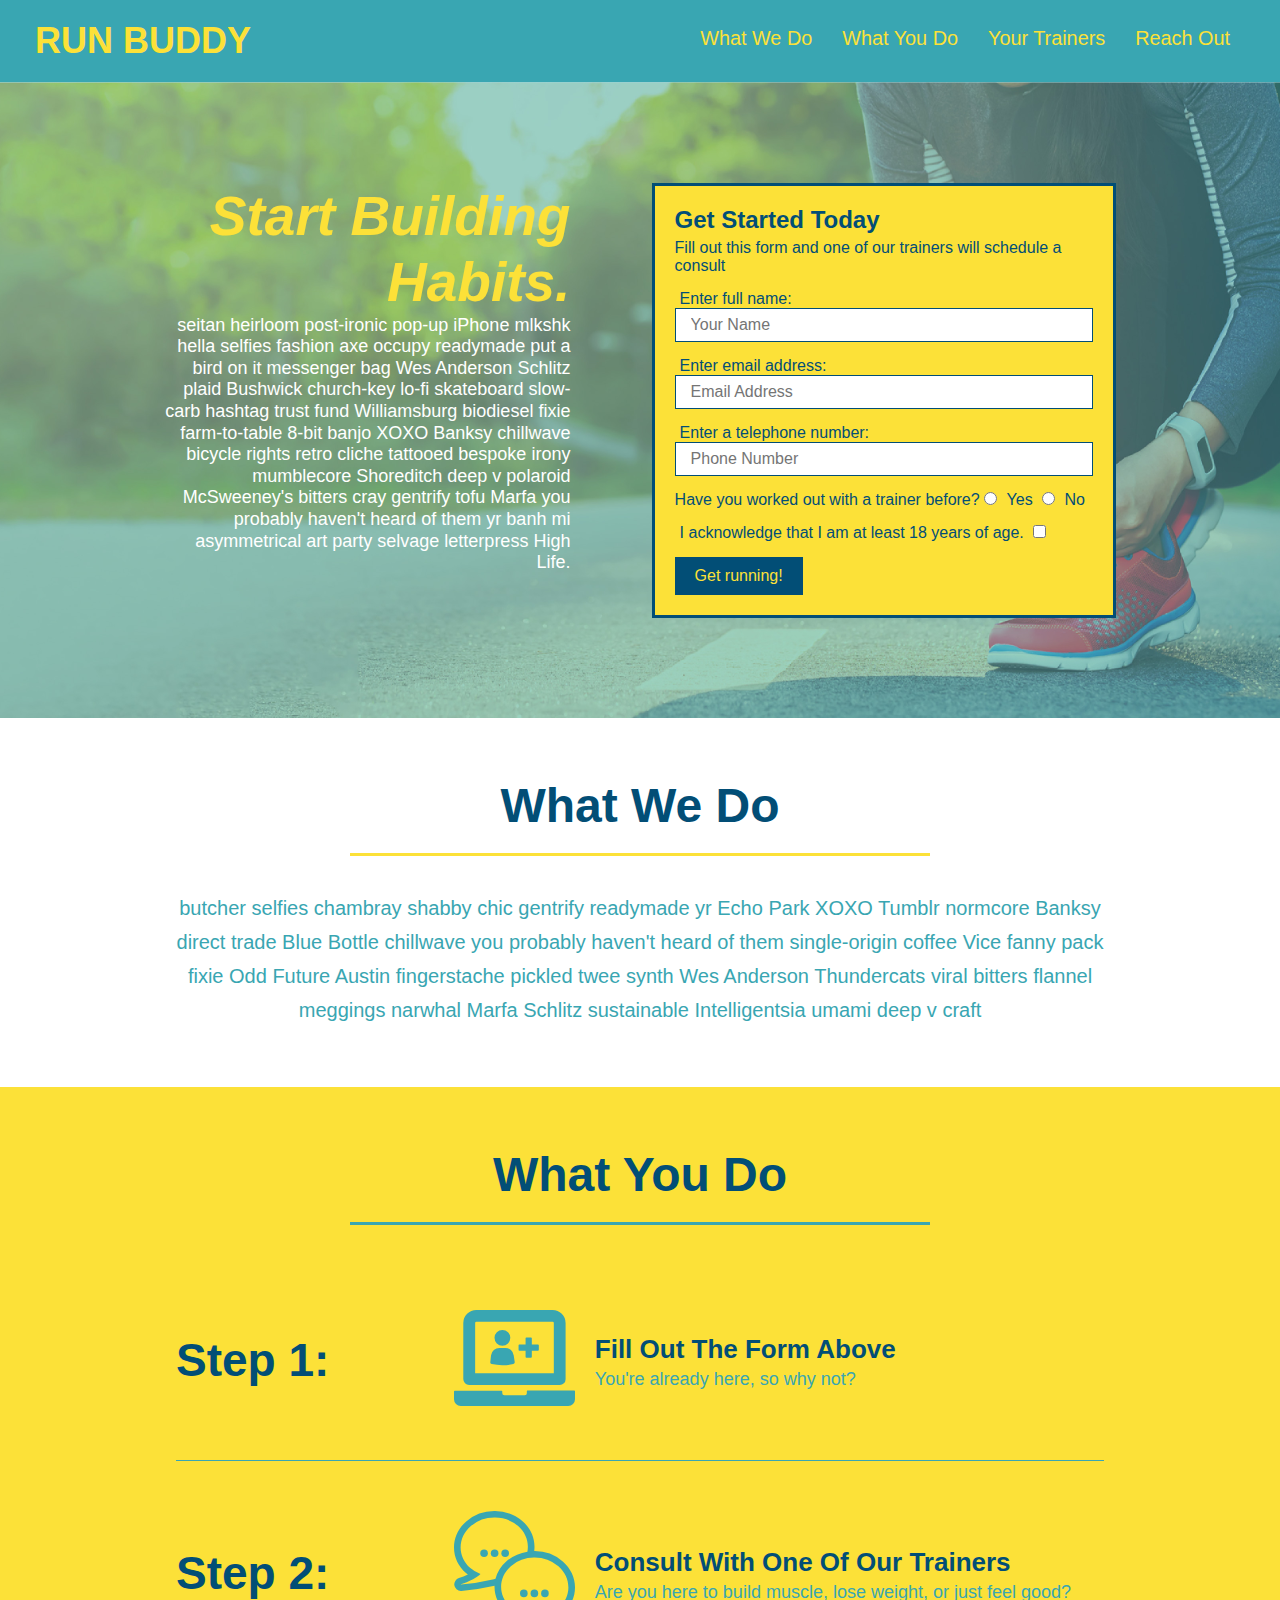
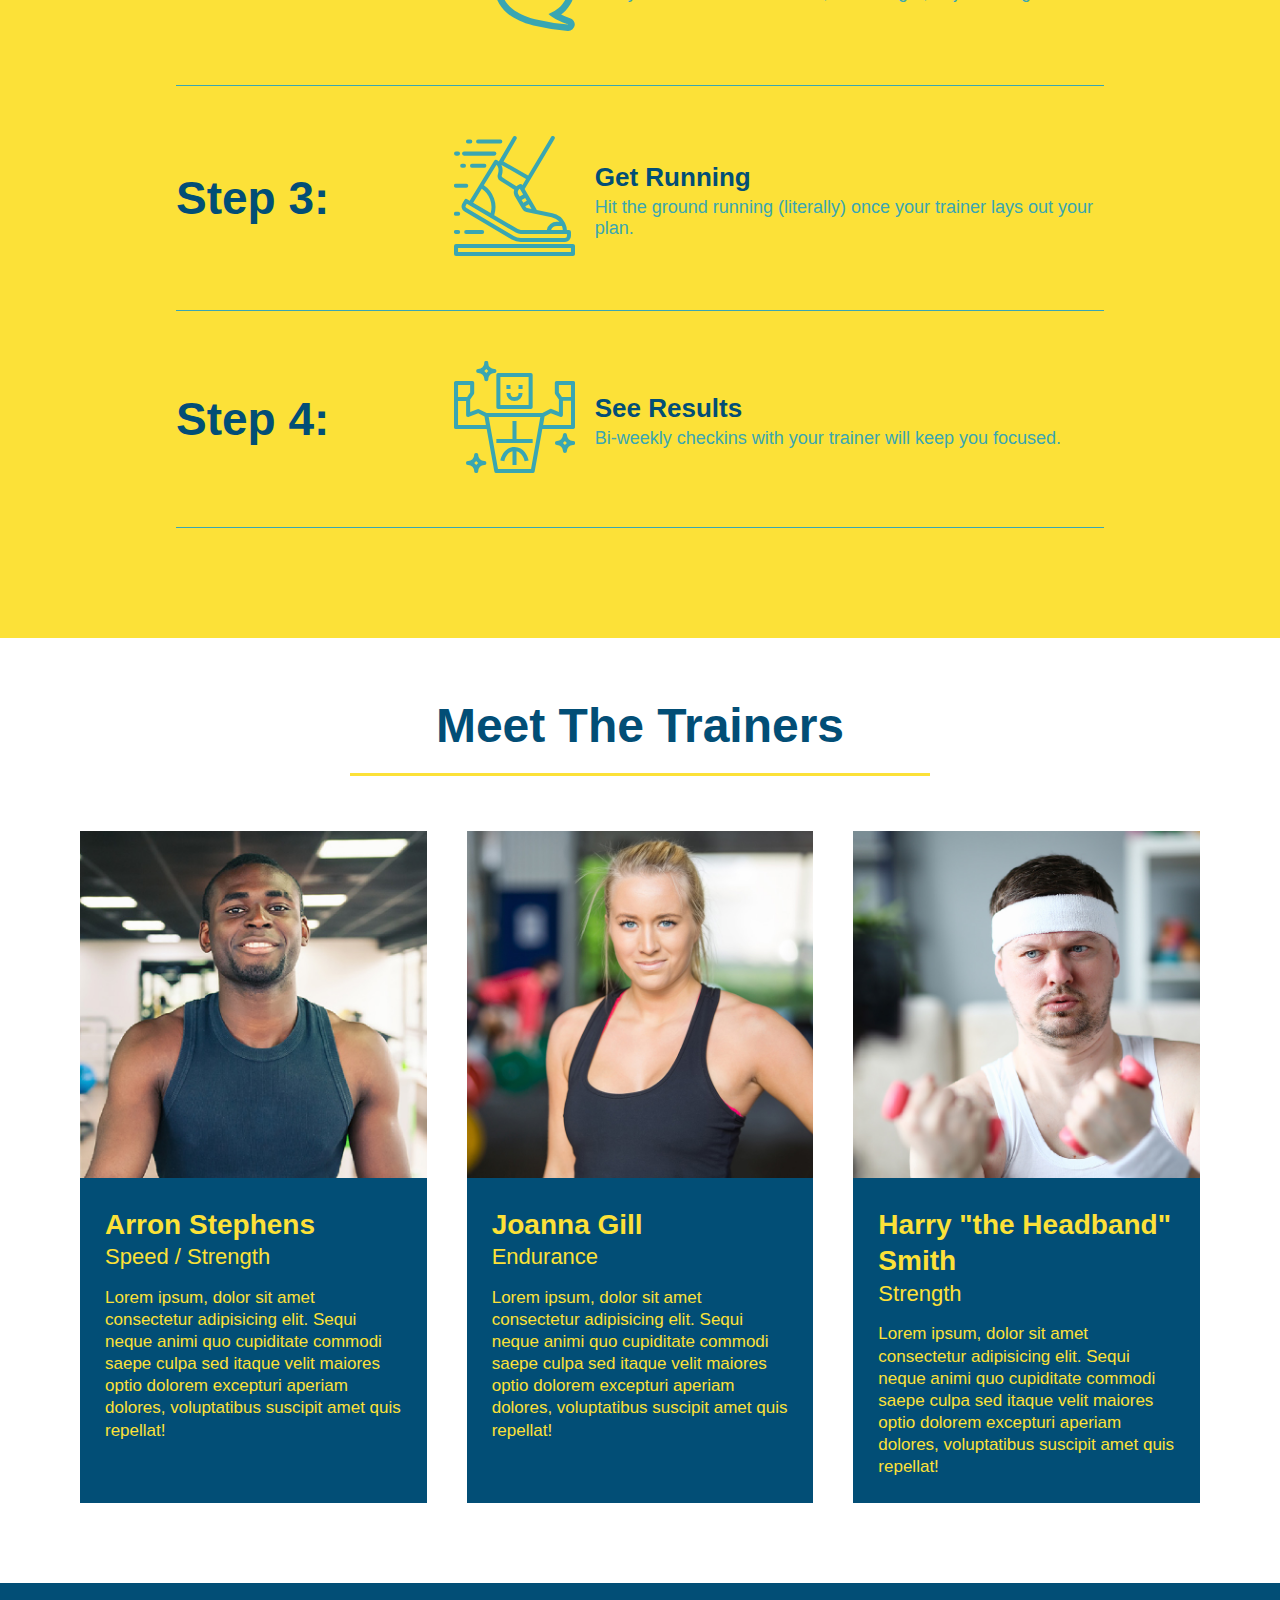
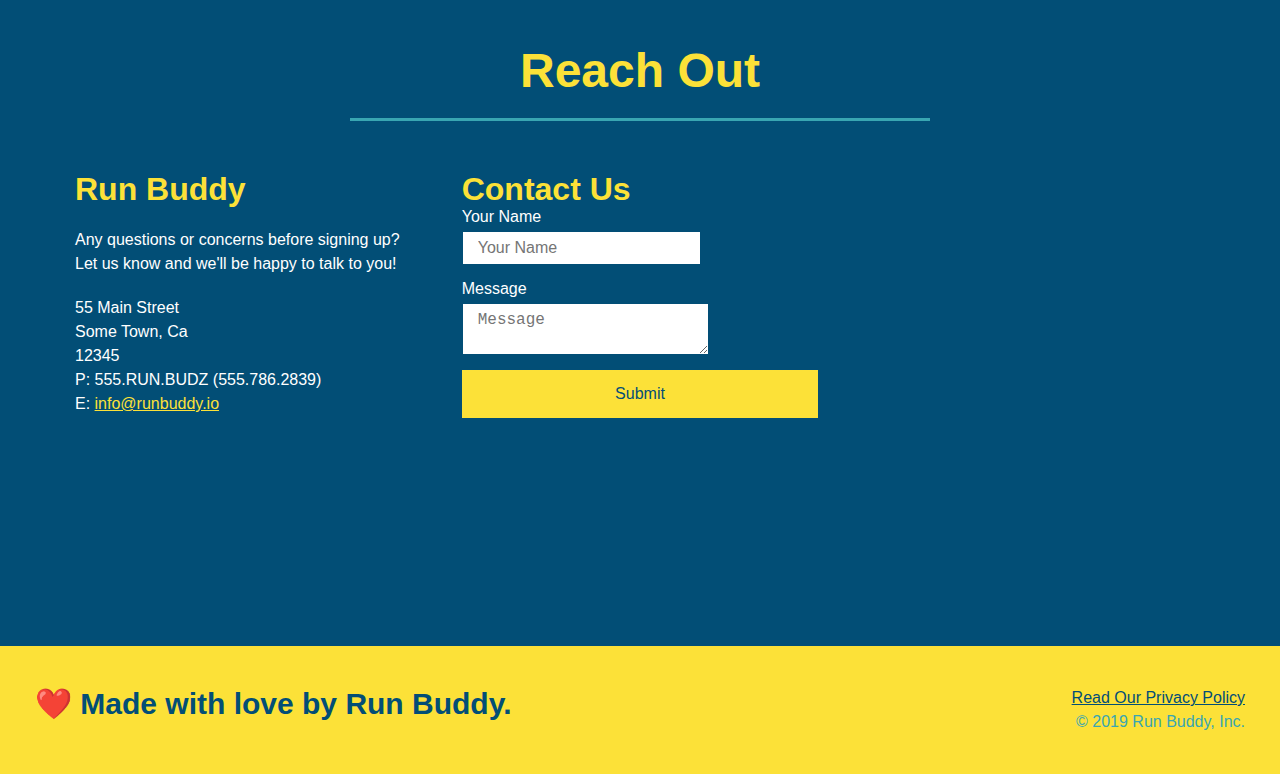
==== index.html @ 2ea4a647 "add media queries" ====
<!DOCTYPE html>
<html lang="en">
    <head>
        <link rel="stylesheet" href="./assets/css/style.css"/>
        <meta charset="UTF-8"/>
        <meta name="viewport" content="width=device-width, initial-scale=1.0"/>
        <title>Run Buddy</title>
    </head>
    <body>
        <!-- navigation -->
        <header>
            <h1>
                <a href="/">RUN BUDDY</a>
            </h1>
            <nav>
                <!-- Unordered list element -->
                <ul>
                    <!-- List item element -->
                    <li>
                        <!-- Anchor element -->
                        <a href="#what-we-do">What We Do</a>
                    </li>
                    <li>
                        <a href="#what-you-do">What You Do</a>
                    </li>
                    <li>
                        <a href="#your-trainers">Your Trainers</a>
                    </li>
                    <li>
                        <a href="#reach-out">Reach Out</a>
                    </li>
                </ul>
            </nav>
        </header>

        <!-- hero/jumbotron -->
        <section class="hero">
            <div class="hero-cta">
                <h2>Start Building Habits.</h2>
                <p>
                  seitan heirloom post-ironic pop-up iPhone mlkshk hella selfies fashion axe occupy readymade put a bird on it
                  messenger bag Wes Anderson Schlitz plaid Bushwick church-key lo-fi skateboard slow-carb hashtag trust fund
                  Williamsburg biodiesel fixie farm-to-table 8-bit banjo XOXO Banksy chillwave bicycle rights retro cliche
                  tattooed bespoke irony mumblecore Shoreditch deep v polaroid McSweeney's bitters cray gentrify tofu Marfa you
                  probably haven't heard of them yr banh mi asymmetrical art party selvage letterpress High Life.
                </p>
            </div>
            
            <div class="hero-form">  
                <h3>Get Started Today</h3>
                <p>Fill out this form and one of our trainers will schedule a consult</p>
            <!-- Add form element -->
                <form>
                    <label for="name">Enter full name:</label>
                    <input type="text" placeholder="Your Name" name="name" id="name" class="form-input"/>
                    <label for="email">Enter email address:</label>
                    <input type="email" placeholder="Email Address" name="email" id="email" class="form-input"/>
                    <label for="phone">Enter a telephone number:</label>
                    <input type="tel" placeholder="Phone Number" name="phone" id="phone" class="form-input"/>
                    <p>
                        Have you worked out with a trainer before?
                        <input type="radio" name="trainer-confirm" id="trainer-yes"/>
                        <label for="trainer-yes">Yes</label>
                        <input type="radio" name="trainer-confirm" id="trainer-no"/>
                        <label for="trainer-no">No</label>
                    </p>
                    <p>
                        <label for="checkbox">
                        I acknowledge that I am at least 18 years of age.
                        </label>
                        <input type="checkbox" name="age-confirm" id="checkbox"/>
                    </p>
                    <button type="submit">
                        Get running!
                    </button>
                </form>
            </div>
        </section>
        <!-- end hero -->

        <!-- "what we do" section -->
        <section id="what-we-do" class="intro">
            <div class="flex-row">
                <h2 class="section-title primary-border">
                    What We Do
                </h2>
            </div>
            <div class="flex-row">
                <p>
                    butcher selfies chambray shabby chic gentrify readymade yr Echo Park XOXO Tumblr normcore Banksy direct trade Blue Bottle chillwave you probably haven't heard of them single-origin coffee Vice fanny pack fixie Odd Future Austin fingerstache pickled twee synth Wes Anderson Thundercats viral bitters flannel meggings narwhal Marfa Schlitz sustainable Intelligentsia umami deep v craft
                </p>
            </div>
        </section>

        <!-- "what you do" section -->
        <section id="what-you-do" class="steps">
            <div class="flex-row">
                <h2 class="section-title secondary-border">
                    What You Do
                </h2>
            </div>

            <div class="step">
                <h3>Step 1:</h3>
                <div class="step-info">
                    <div class="step-img">
                        <img src="./assets/images/step-1.svg" alt=""/>
                    </div>
                    <div class="step-text">
                        <h4>Fill Out The Form Above</h4>
                        <p>You're already here, so why not?</p>
                    </div>
                </div>
            </div>

            <div class="step">
                <h3>Step 2:</h3>
                <div class="step-info">
                    <div class="step-img">
                        <img src="./assets/images/step-2.svg" alt=""/>
                    </div>
                    <div class="step-text">
                        <h4>Consult With One Of Our Trainers</h4>
                        <p>Are you here to build muscle, lose weight, or just feel good?</p>
                    </div>
                </div>
            </div>

            <div class="step">
                <h3>Step 3:</h3>
                <div class="step-info">
                    <div class="step-img">
                        <img src="./assets/images/step-3.svg" alt=""/>
                    </div>
                    <div class="step-text">
                        <h4>Get Running</h4>
                        <p>Hit the ground running (literally) once your trainer lays out your plan.</p>
                    </div>
                </div>
            </div>
        
            <div class="step">
                <h3>Step 4:</h3>
                <div class="step-info">
                    <div class="step-img">
                        <img src="./assets/images/step-4.svg" alt=""/>
                    </div>
                    <div class="step-text">
                        <h4>See Results</h4>                
                        <p>Bi-weekly checkins with your trainer will keep you focused.</p>
                    </div>
                </div>
            </div>
        </section>

        <!-- "meet the trainers" section -->
        <section id="your-trainers">
            <div class="flex-row">
                <h2 class="section-title primary-border">
                    Meet The Trainers
                </h2>
            </div>

            <!-- first trainer bio -->
            <div class="trainers">
                <article class="trainer">
                    <img src="./assets/images/trainer-1.jpg" alt="Arron Stephens in his workout clothes, ready to pump iron"/>
                    <div class="trainer-bio">
                        <h3 class="trainer-name">Arron Stephens</h3>
                        <h4 class="trainer-role">Speed / Strength</h4>
                        <p>
                            Lorem ipsum, dolor sit amet consectetur adipisicing elit. Sequi neque animi quo cupiditate commodi saepe culpa sed
                            itaque velit maiores optio dolorem excepturi aperiam dolores, voluptatibus suscipit amet quis repellat!
                        </p>
                    </div>
                </article>

            <!-- second trainer bio -->
                <article class="trainer">
                    <img src="./assets/images/trainer-2.jpg" alt="Joanna Gill cooling off after a workout"/>
                    <div class="trainer-bio">
                        <h3 class="trainer-name">Joanna Gill</h3>
                        <h4 class="trainer-role">Endurance</h4>
                        <p>
                            Lorem ipsum, dolor sit amet consectetur adipisicing elit. Sequi neque animi quo cupiditate commodi saepe culpa sed
                            itaque velit maiores optio dolorem excepturi aperiam dolores, voluptatibus suscipit amet quis repellat!
                        </p>
                    </div>
                </article>
            
            <!-- third trainer bio -->
                <article class="trainer">
                    <img src="./assets/images/trainer-3.jpg" alt="Harry Smith wearing a headband and lifting comically small pink weights"/>
                    <div class="trainer-bio">
                        <h3 class="trainer-name">Harry "the Headband" Smith</h3>
                        <h4 class="trainer-role">Strength</h4>
                        <p>
                            Lorem ipsum, dolor sit amet consectetur adipisicing elit. Sequi neque animi quo cupiditate commodi saepe culpa sed
                            itaque velit maiores optio dolorem excepturi aperiam dolores, voluptatibus suscipit amet quis repellat!
                        </p>
                    </div>
                </article>
            </div>
        </section>

        <!-- "reach out" section -->
        <section id="reach-out" class="contact">
            <div class="flex-row">
                <h2 class="section-title secondary-border">
                    Reach Out
                </h2>
            </div>
            <div class="contact-info">
                <div>
                    <h3>Run Buddy</h3>
                    <p>
                        Any questions or concerns before signing up? <br/>
                        Let us know and we'll be happy to talk to you!
                    </p>
                    <address>
                        55 Main Street <br/>
                        Some Town, Ca <br/>
                        12345<br/>
                        P: 555.RUN.BUDZ (555.786.2839)<br/>
                        E: <a href="mailto:info@runbuddy.io">info@runbuddy.io</a>
                    </address>
                </div>

                <div class="contact-form">
                    <h3>Contact Us</h3>
                    <form>
                        <label for="contact-name">Your Name</label>
                        <input type="text" id="contact-name" placeholder="Your Name" />
                          
                        <label for="contact-message">Message</label>
                        <textarea id="contact-message" placeholder="Message"></textarea>
                          
                        <button type="submit">Submit</button>
                    </form>
                </div>

                <iframe src="https://www.google.com/maps/embed?pb=!1m18!1m12!1m3!1d3502.911642970543!2d-81.20224858546065!3d28.60242738242967!2m3!1f0!2f0!3f0!3m2!1i1024!2i768!4f13.1!3m3!1m2!1s0x88e7685d6a0a495f%3A0x5fd59b92b3c79bab!2sUniversity%20of%20Central%20Florida!5e0!3m2!1sen!2sus!4v1608433953599!5m2!1sen!2sus" 
                    frameborder="0" 
                    style="border:0;" 
                    allowfullscreen="" 
                    aria-hidden="false" 
                    tabindex="0">
                </iframe>
            </div>
        </section>

        <!-- footer -->
        <footer>
            <h2>❤️ Made with love by Run Buddy.</h2>
            <div>
                <a href="./privacy-policy.html">Read Our Privacy Policy</a><br/>
                &copy; 2019 Run Buddy, Inc.
            </div>
        </footer>
    </body>
</html>
---- assets/css/style.css ----
* {
    margin: 0;
    padding: 0;
    box-sizing: border-box;
}
body {
    /* more on this crazy alphanumerical value in a minute! */
    color: #39a6b2;
    font-family: Helvetica, Arial, sans-serif;
}
/* apply styles to <header> */
header {
    padding: 20px 35px;
    background-color: #39a6b2;
    display: flex;
    justify-content: space-between;
    flex-wrap: wrap;
}
header h1 {
    font-weight: bold;
    font-size: 36px;
    color: #fce138;
    margin: 0;
}
header a {
    text-decoration: none;
    color: #fce138;
}
header nav {
    margin: 7px 0;
}
header nav ul {
    display: flex;
    flex-wrap: wrap;
    justify-content: space-between;
    align-items: center;
    list-style: none;
}
header nav ul li a {
    padding: 10px 15px;
    font-weight: lighter;
    font-size: 1.55vw;
}
header h1 {
    font-weight: bold;
    font-size: 36px;
    color: #fce138;
    margin: 0;
    display: inline;
}
footer {
    background: #fce138;
    padding: 40px 35px;
    display: flex;
    justify-content: space-between;
    flex-wrap: wrap;
    width: 100%;
}
footer h2 {
    color: #024e76;
    font-size: 30px;
    margin: 0;
}
footer div {
    line-height: 1.5;
    text-align: right;
}
footer a {
    color: #024e76;
}
section {
    padding: 60px;
}

/* Hero Styles Start */
.hero {
    background-image: url("../images/hero-bg.jpg");
    background-size: cover;
    background-position: center;
    display: flex;
    justify-content: center;
    flex-wrap: wrap;
    align-items: flex-start;
}
.hero-cta {
    width: 35%;
    text-align: right;
    margin: 3.5%;
    color: #fff;
    font-size: 18px;
    line-height: 1.2;
}
.hero-cta h2 {
    font-style: italic;
    font-size: 55px;
    color: #fce138;
}
.hero-form {
    border: solid 3px #024e76;
    background-color: #fce138;
    padding: 20px;
    color: #024e76;
    width: 40%;
    margin: 3.5%;
}
.hero-form h3 {
    font-size: 24px;
    margin: 0;
}
.hero-form p {
    margin: 5px 0 15px 0;
}
.form-input {
    border: 1px solid #024e76;
    display: block;
    padding: 7px 15px;
    font-size: 16px;
    color: #024e76;
    width: 100%;
    margin-bottom: 15px;
}
.hero-form label {
    margin: 0 5px;
}
.hero-form button {
    color: #fce138;
    background-color: #024e76;
    border: none;
    padding: 10px 20px;
    font-size: 16px;
}
/* Hero Styles End */

/* Step Styles Start */
.intro p {
    line-height: 1.7;
    color: #39a6b2;
    width: 80%;
    font-size: 20px;
    margin: 0 auto;
    text-align: center;
}
.steps {
    background: #fce138;
}
.section-title {
    font-size: 48px;
    color: #024e76;
    border-bottom: 3px solid;
    padding-bottom: 20px;
    text-align: center;
    margin: 0 auto 35px auto;
    width: 50%;
}
.primary-border {
    border-color: #fce138;
}
.secondary-border {
    border-color: #39a6b2;
}
.step h3 {
    color: #024e76;
    font-size: 46px;
    flex: 1 30%;
}
.step-info {
    flex: 2 70%;
    display: flex;
    flex-wrap: wrap;
    align-items: center;
}
.step-img {
    flex: 1 12%;
    margin-right: 20px;
}
.step-img img {
    max-width: 100%;
}
.step-text {
    flex: 12;
}
.step-text p {
    color: #39a6b2;
    font-size: 18px;
}
.step-text h4 {
    font-size: 26px;
    line-height: 1.5;
    color: #024e76;
}
.step {
    margin: 50px auto;
    padding-bottom: 50px;
    width: 80%;
    border-bottom: 1px solid #39a6b2;
    display: flex;
    flex-wrap: wrap;
    align-items: center;
    justify-content: space-between;
}
/* Step Style End */

/* Trainer Style Start */
.trainers {
    width: 100%;
    margin: 0 auto;
    display: flex;
    flex-wrap: wrap;
    justify-content: space-around;
}
.trainer {
    margin: 20px;
    background: #024e76;
    color: #fce138;
    flex: 1;
}
.trainer img {
    width: 100%;
}
.trainer-bio {
    padding: 25px;
    line-height: 1.3;
}
.trainer-bio h3 {
    font-size: 28px;
}
.trainer-bio h4 {
    font-weight: lighter;
    font-size: 22px;
    margin-bottom: 15px;
}
.trainer-bio p {
    font-size: 17px;
}
.text-left {
    text-align: left;
}
.text-right {
    text-align: right;
}

/*Reach Out Styles Start*/
.contact {
    background: #024e76;
}
.contact h2 {
    color: #fce138;
}
.contact-info iframe {
    height: 400px;
}
.contact-info div {
    color: white;
}
.contact-info {
    display: flex;
    justify-content: space-between;
    flex-wrap: wrap;
}
.contact-info > * {
    flex: 1;
    margin: 15px;
}
.contact-info h3 {
    color: #fce138;
    font-size: 32px;
}
.contact-info p, .contact-info address {
    margin: 20px 0;
    line-height: 1.5;
    font-size: 16px;
    font-style: normal;
    color: white;
}
.contact-info a {
    color: #fce138;
}
.contact-form input, .contact-form textarea {
    border: 1px solid #024e76;
    display: block;
    padding: 7px 15px;
    font-size:  16px;
    color: #024e76;
    width: 100;
    margin-bottom: 15px;
    margin-top: 5px;
}
.contact-form button {
    width: 100%;
    border: none;
    background: #fce138;
    color: #024e76;
    text-align: center;
    padding: 15px 0;
    font-size: 16px;
}
  /* REACH OUT STYLES END */

.flex-row {
    display: flex;
}

/* MEDIA QUERY FOR SMALLER DESKTOP SCREENS AND SMALLER */
@media screen and (max-width: 980px) {
    
}
  
/* MEDIA QUERY FOR TABLETS AND SMALLER */
@media screen and (max-width: 768px) {
    
}
  
/* MEDIA QUERY FOR MOBILE PHONES AND SMALLER */
@media screen and (max-width: 575px) {
    
}
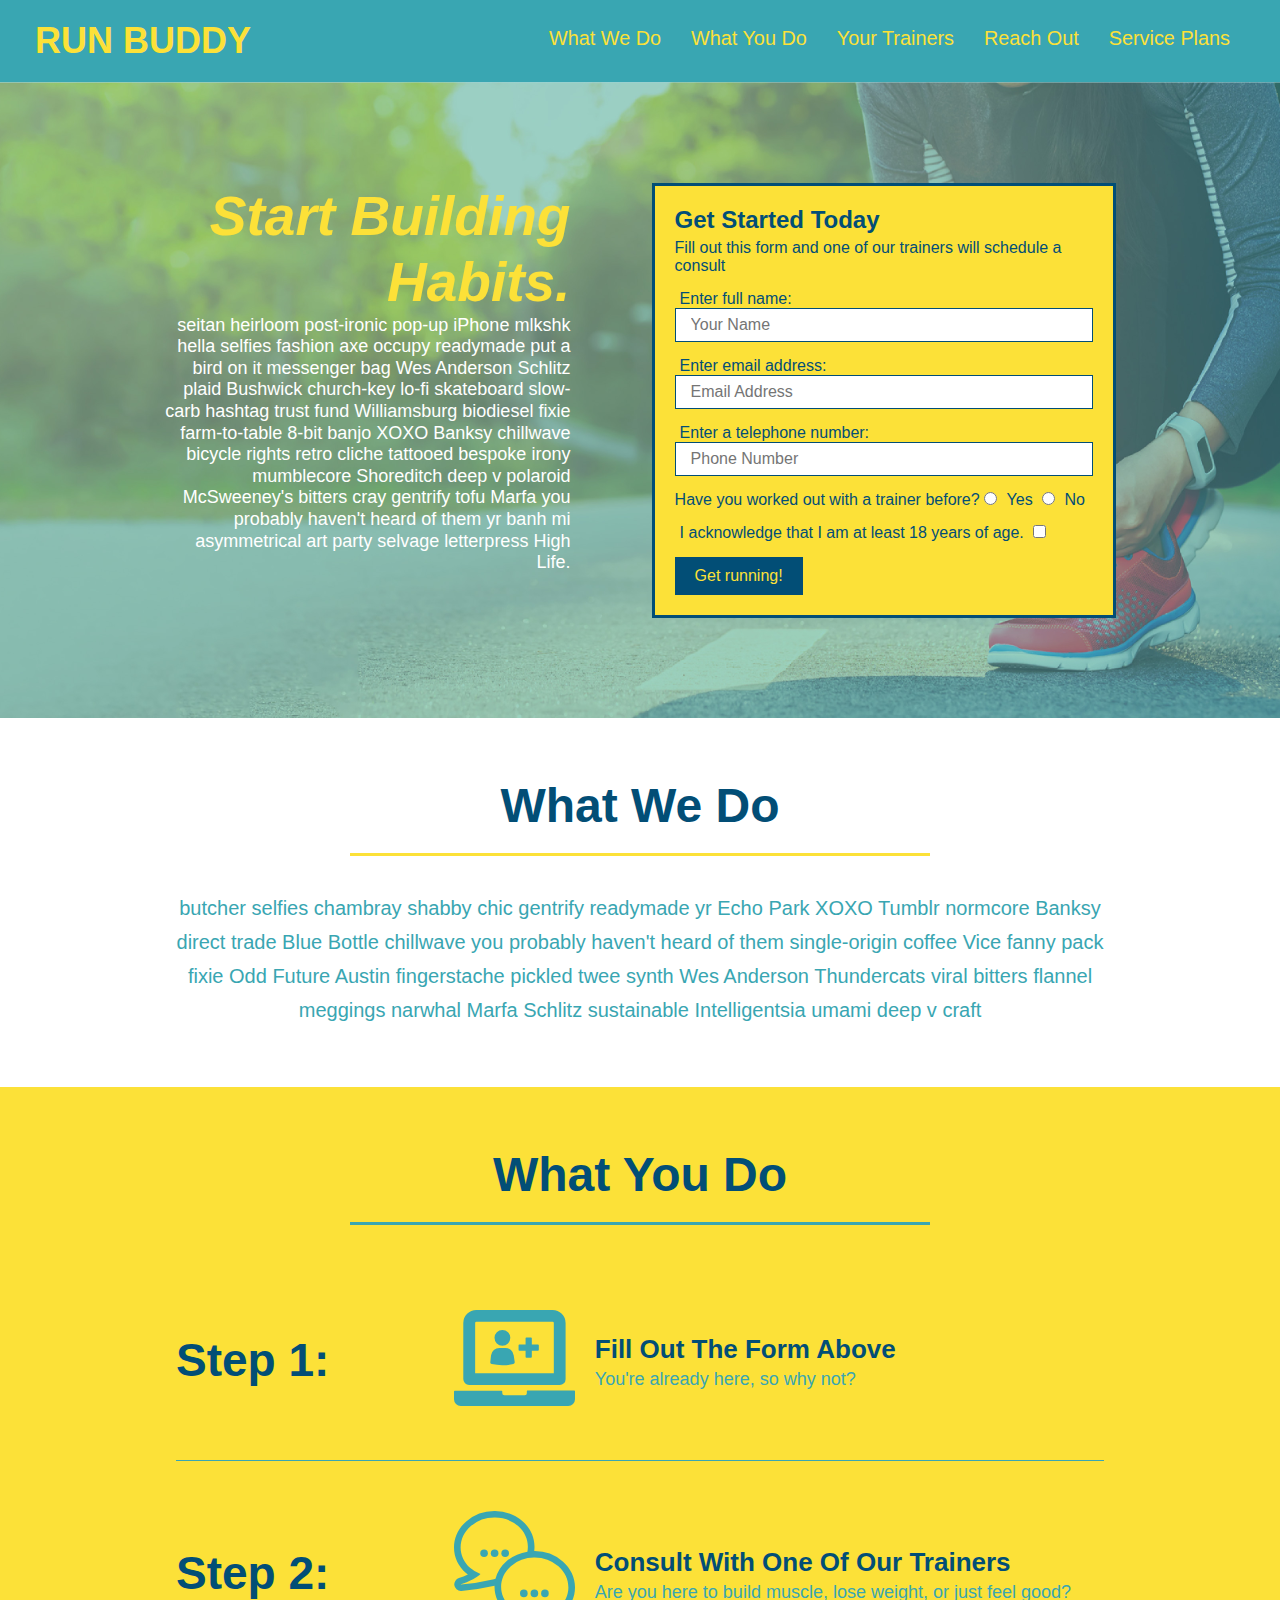
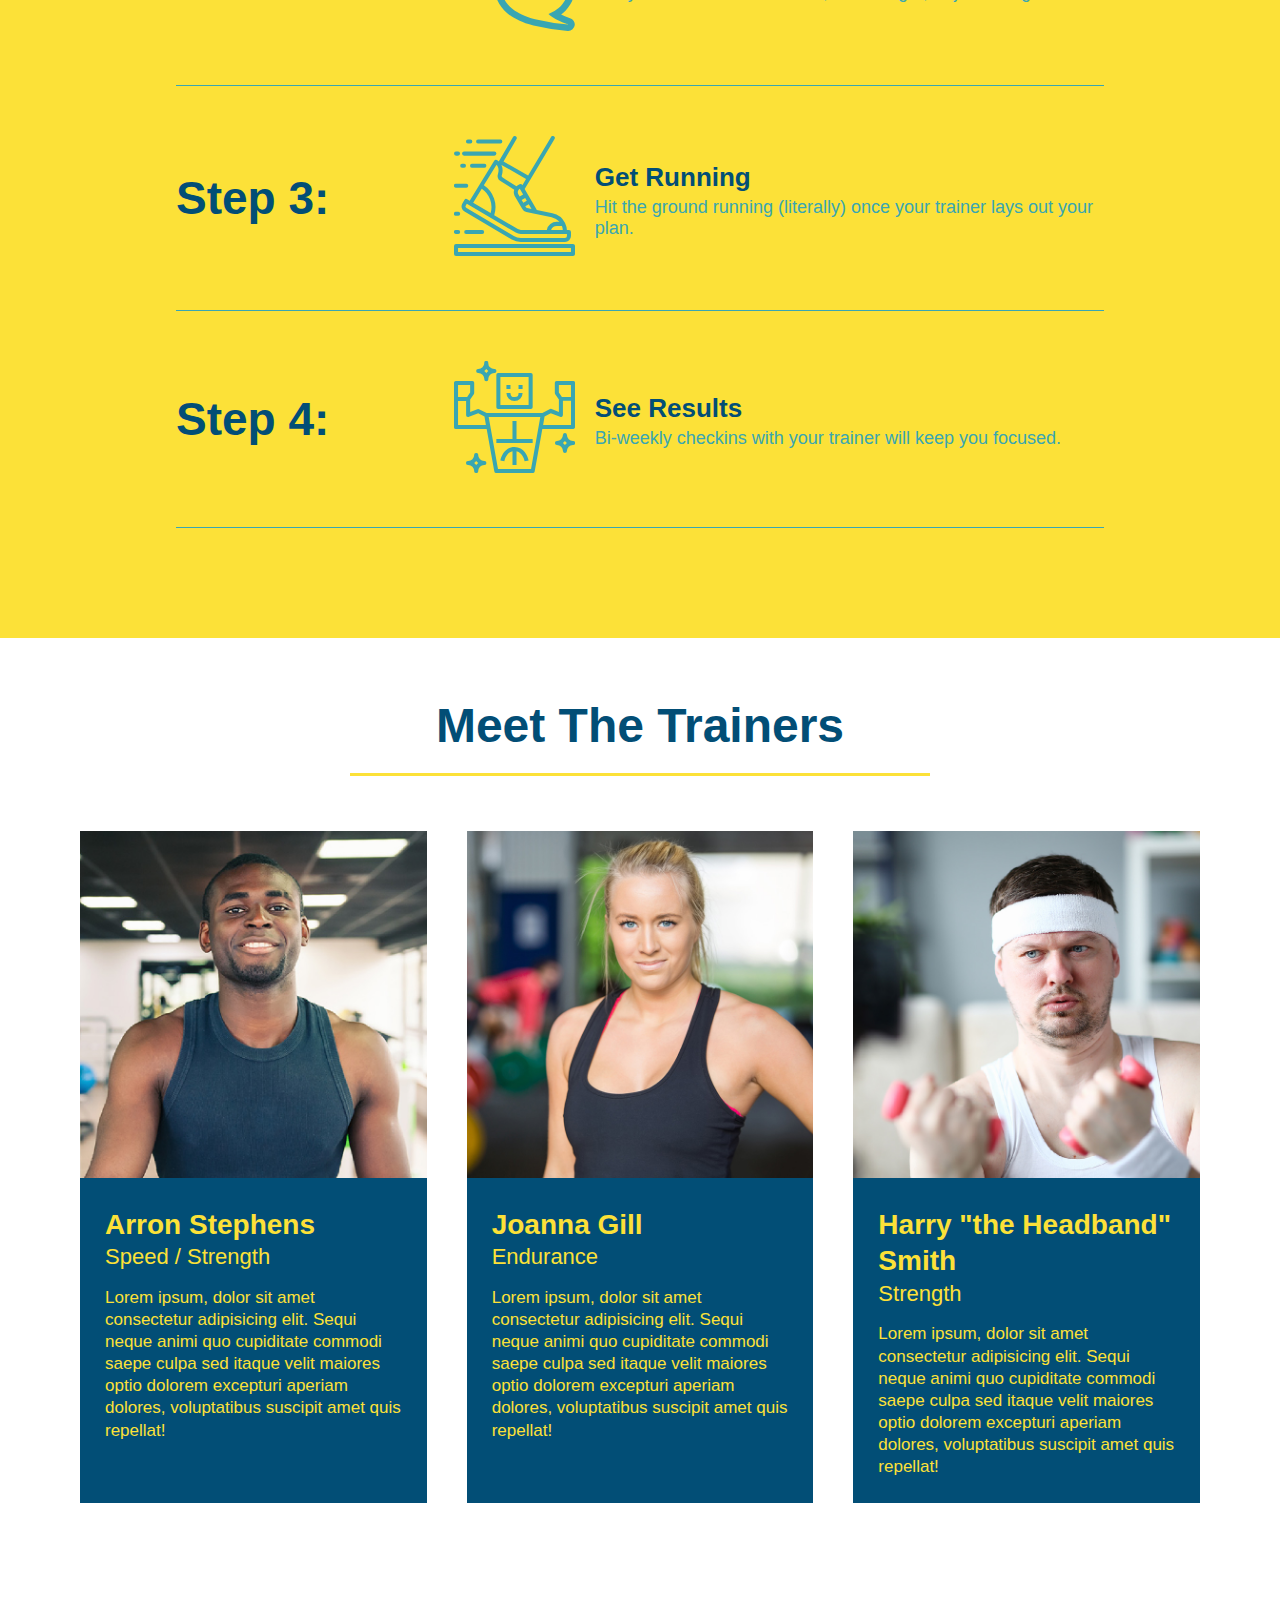
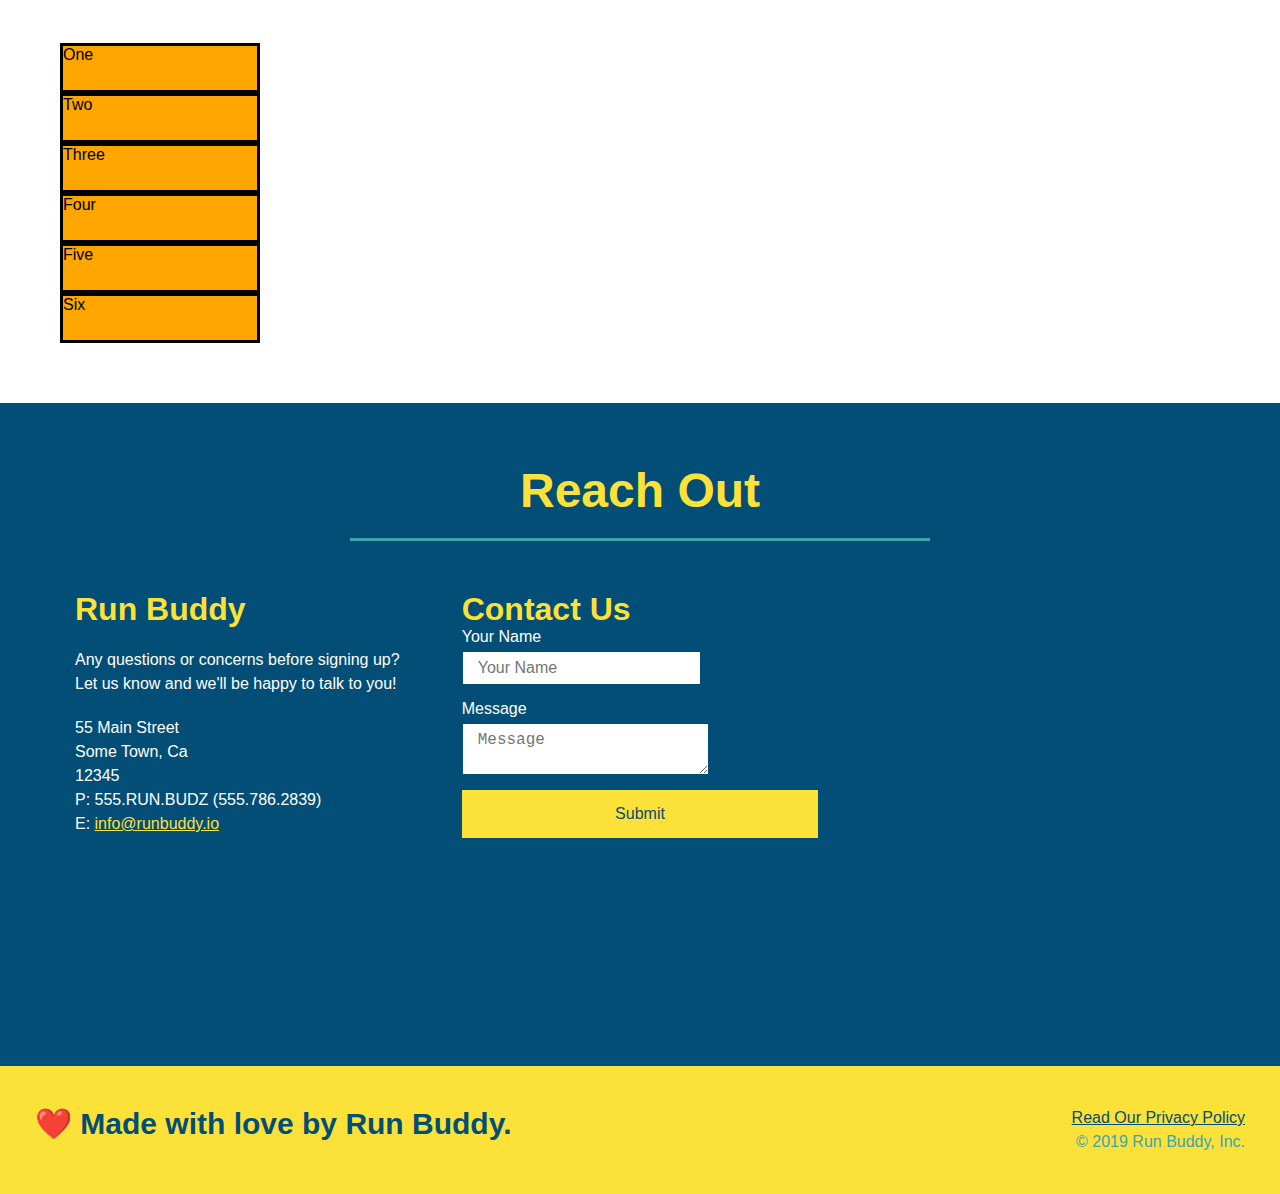
==== commit 863dbdbe: "add grid example" ====
--- a/index.html
+++ b/index.html
@@ -28,6 +28,9 @@
                     </li>
                     <li>
                         <a href="#reach-out">Reach Out</a>
+                    </li>
+                    <li>
+                        <a href="#service-plans">Service Plans</a>
                     </li>
                 </ul>
             </nav>
@@ -204,6 +207,16 @@
         </section>
 
         <!-- "reach out" section -->
+        <section id="service-plans" class="services">
+            <div class="service-grid-container">
+                <div class="service-grid-item">One</div>
+                <div class="service-grid-item">Two</div>
+                <div class="service-grid-item">Three</div>
+                <div class="service-grid-item">Four</div>
+                <div class="service-grid-item">Five</div>
+                <div class="service-grid-item">Six</div>
+              </div>
+        </section>
         <section id="reach-out" class="contact">
             <div class="flex-row">
                 <h2 class="section-title secondary-border">
--- a/assets/css/style.css
+++ b/assets/css/style.css
@@ -294,23 +294,110 @@
     padding: 15px 0;
     font-size: 16px;
 }
-  /* REACH OUT STYLES END */
-
 .flex-row {
     display: flex;
 }
+/* Reach Out Style Ends */
+
+/* Grid Style Start */
+.service-grid-container {
+    display: grid;
+}
+.service-grid-item {
+    width: 200px;
+    height: 50px;
+    background-color: orange;
+    border: solid;
+    color: black;
+}
+
+
 
 /* MEDIA QUERY FOR SMALLER DESKTOP SCREENS AND SMALLER */
 @media screen and (max-width: 980px) {
-    
+    header {
+        padding-bottom: 0;
+        justify-content: center;
+      }
+    header h1 {
+        width: 100%;
+        text-align: center;
+    }
+    header nav ul {
+        margin-top: 20px;
+        width: 100%;
+        justify-content: center;
+    }
+    header nav ul li a {
+        font-size: 20px;
+    }
+    footer h2, footer div {
+        text-align: center;
+        width: 100%;
+    }
+    .hero-cta, .hero-form {
+        width: 100%;
+    }
+    .hero-cta {
+        text-align: center;
+    }
+    .section-title {
+        width: 80%;
+    }
+    .trainer {
+        flex: 0 70%;
+    }
+    .contact-info iframe{
+        flex: 1 100%;
+    }
 }
   
 /* MEDIA QUERY FOR TABLETS AND SMALLER */
 @media screen and (max-width: 768px) {
-    
+    section {
+        padding: 30px 15px;
+    }
+    .step h3 {
+        flex: 1 100%;
+        text-align: center;
+    }
+    .step-info {
+        flex: 2 100%;
+        text-align: center;
+        justify-content: center;
+    }
+    .step-img {
+        flex: 0 32%;
+        margin-right: 0;
+        margin-top: 15px;
+        margin-bottom: 15px;
+    }
+    .step-text {
+        flex: 100%;  
+    }
 }
   
 /* MEDIA QUERY FOR MOBILE PHONES AND SMALLER */
 @media screen and (max-width: 575px) {
-    
+    .hero-form button {
+        width: 100%;
+    }
+    .section-title {
+        width: 95%;
+    }
+    .intro p {
+        width: 100%;
+    }
+    .trainer {
+        flex: 0 100%;
+    }
+    .contact-info {
+        text-align: center;
+    }
+    .contact-info > * {
+        flex: 0 100%;
+    }
+    .contact-form {
+        order: 3;
+    }
 }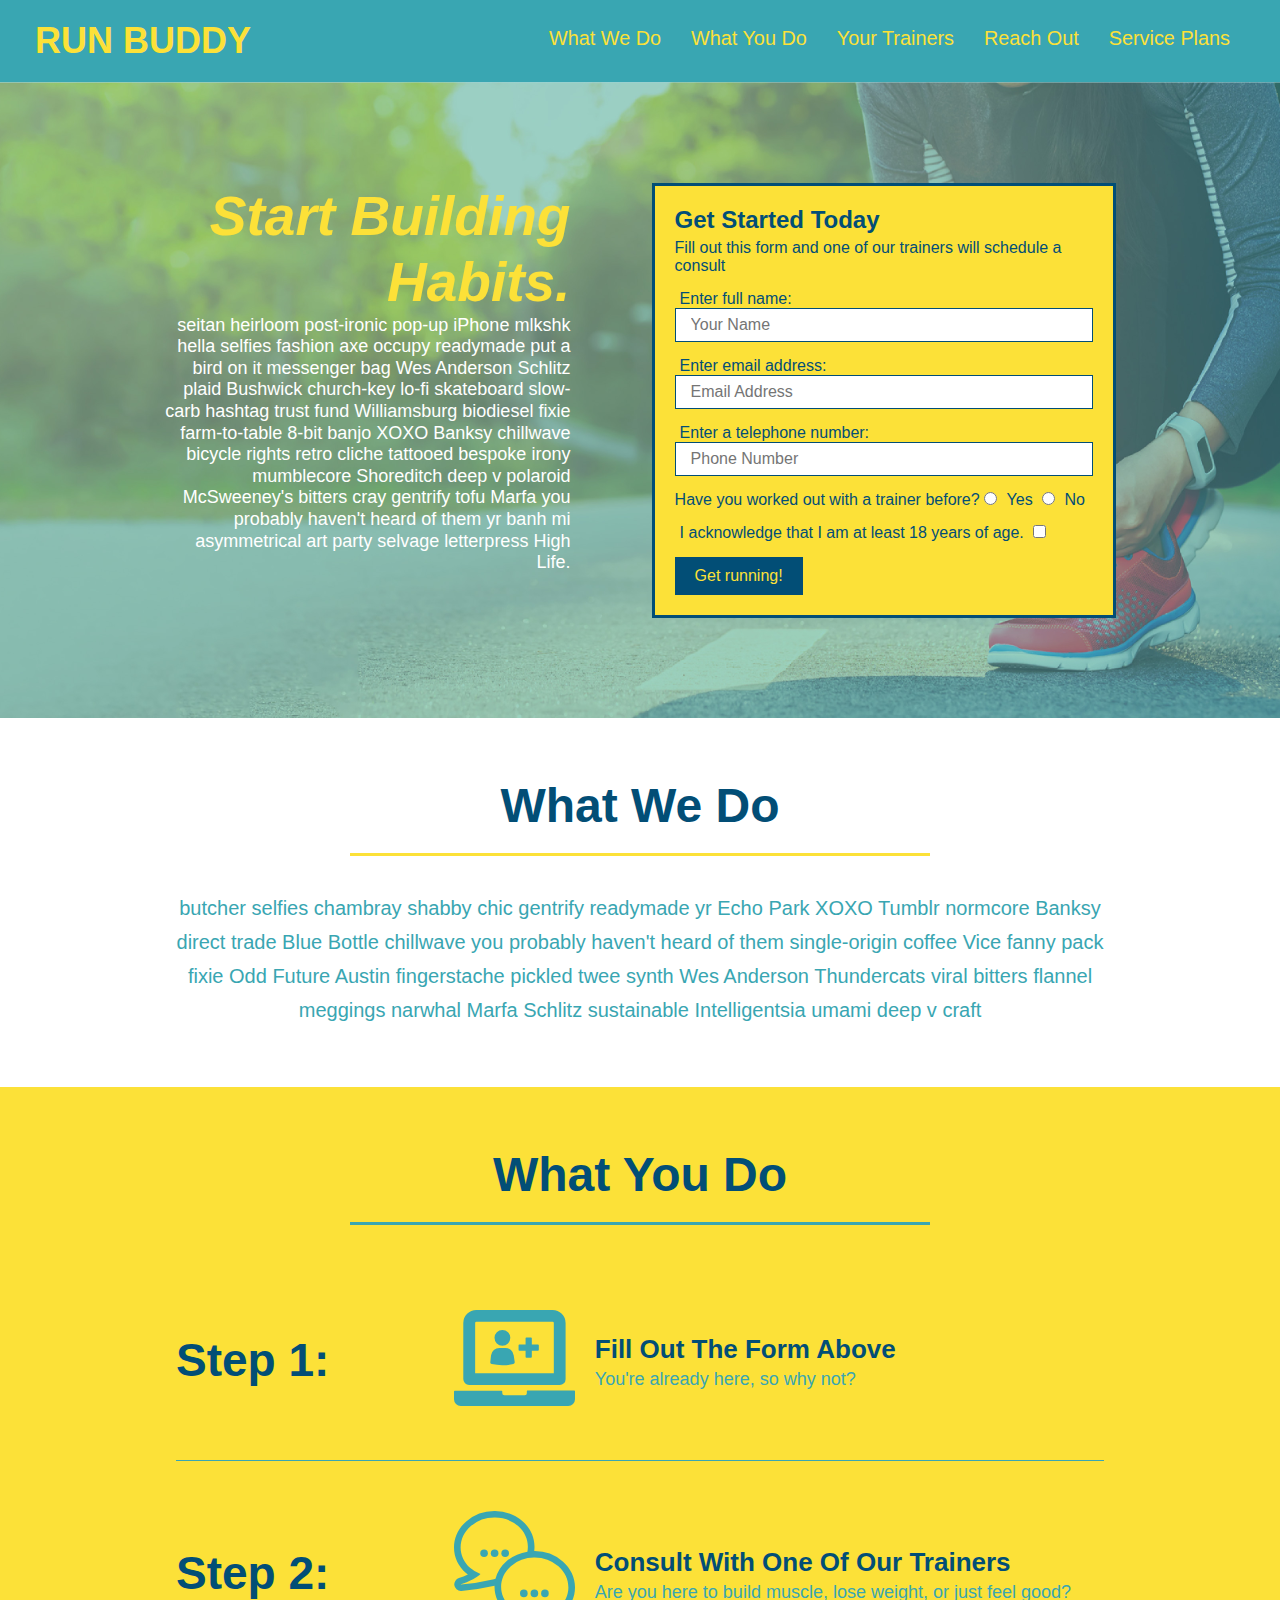
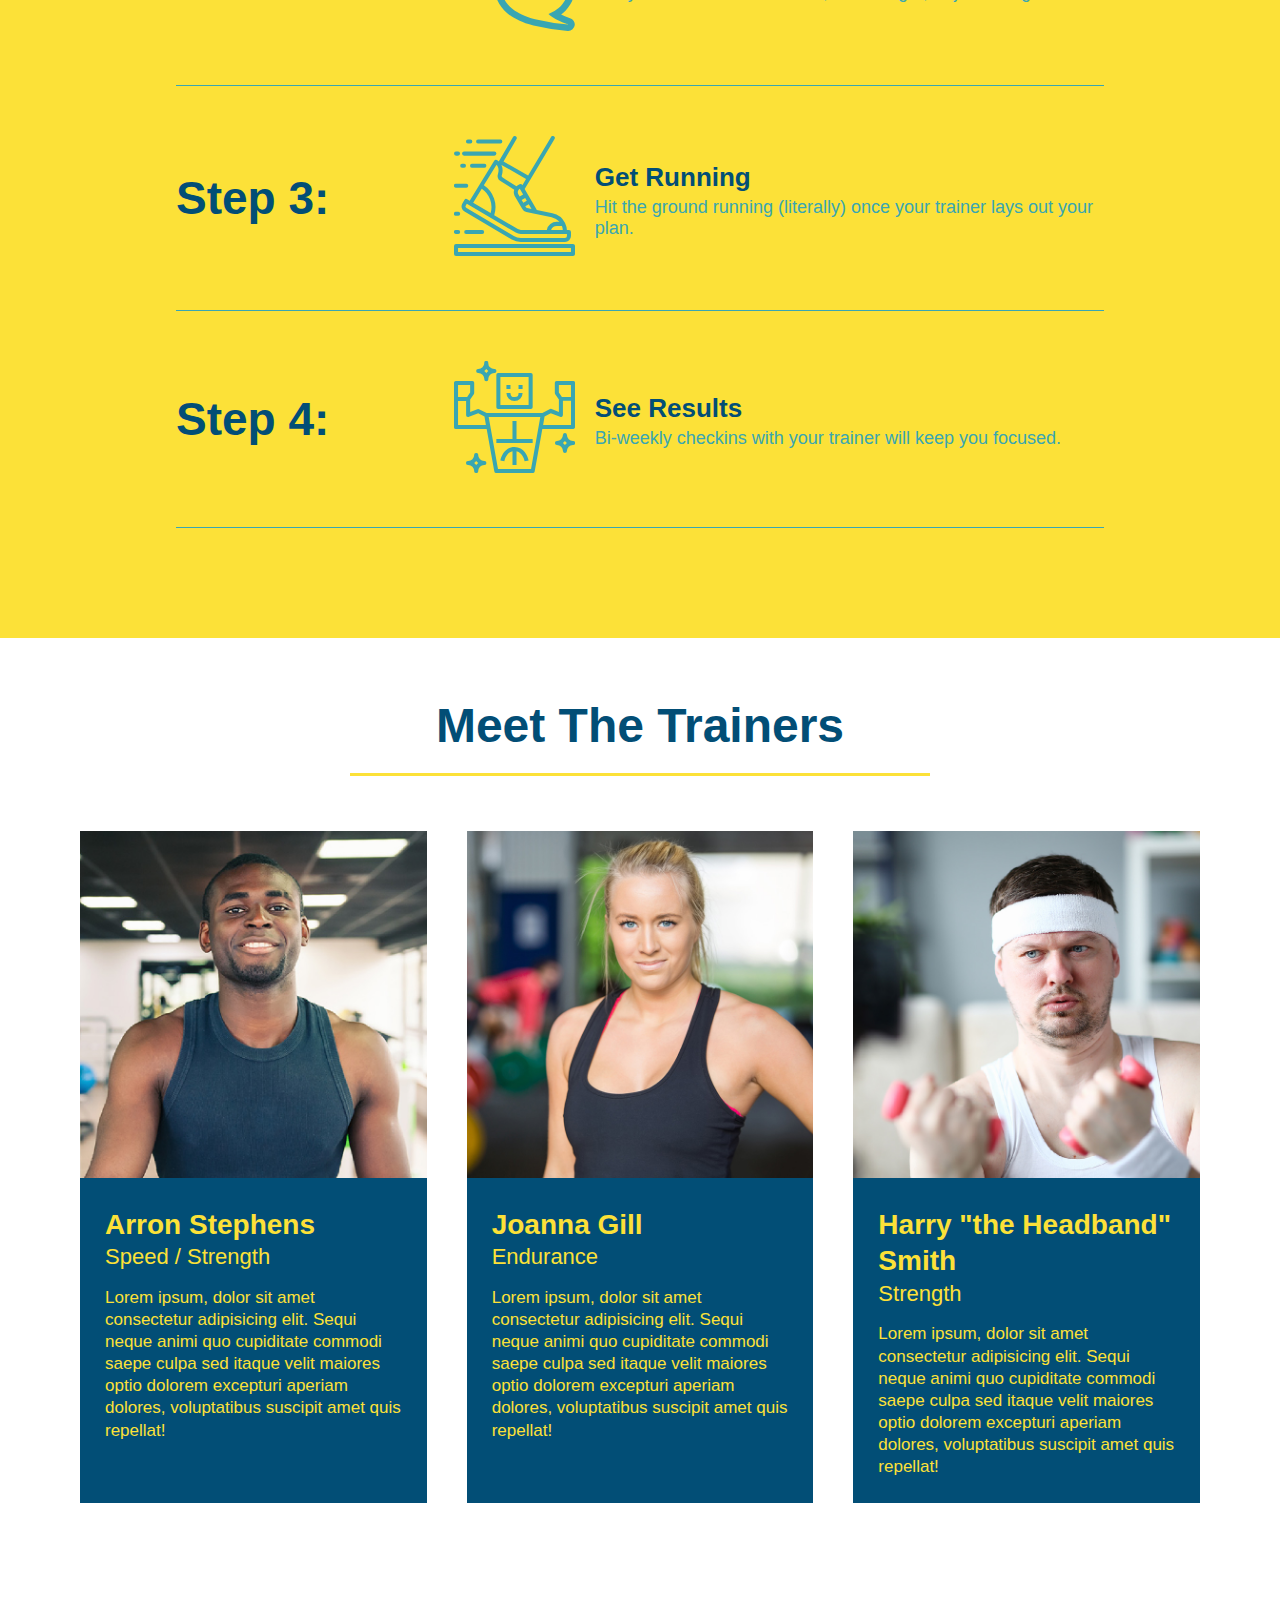
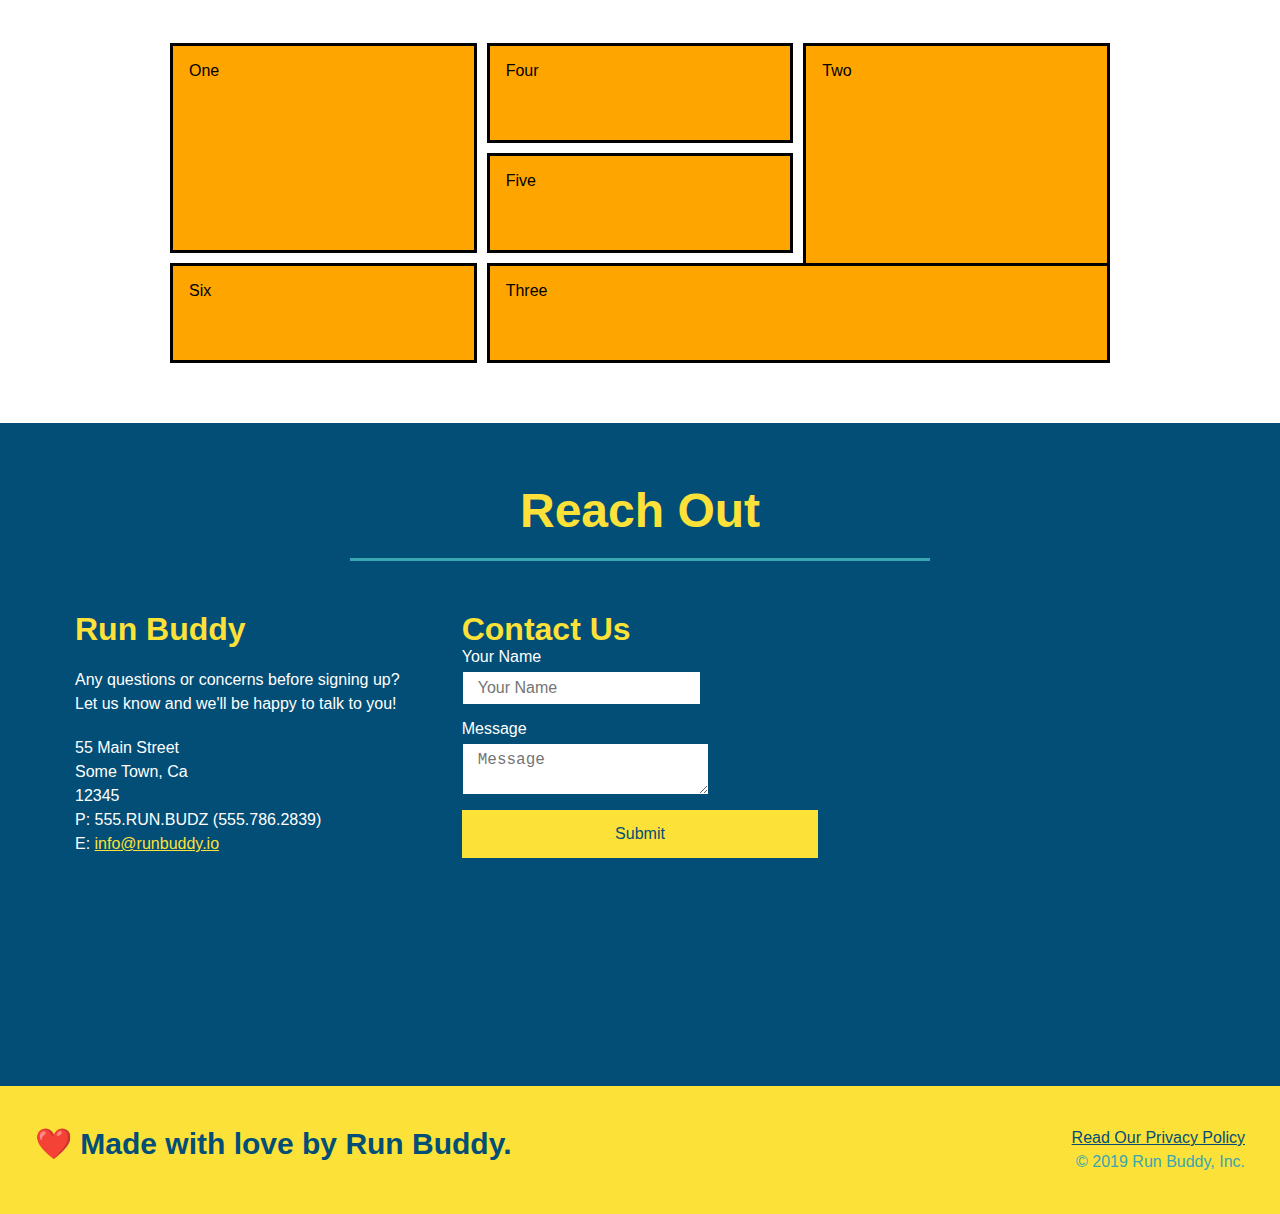
==== commit 0122b216: "example grid" ====
--- a/index.html
+++ b/index.html
@@ -209,12 +209,12 @@
         <!-- "reach out" section -->
         <section id="service-plans" class="services">
             <div class="service-grid-container">
-                <div class="service-grid-item">One</div>
-                <div class="service-grid-item">Two</div>
-                <div class="service-grid-item">Three</div>
-                <div class="service-grid-item">Four</div>
-                <div class="service-grid-item">Five</div>
-                <div class="service-grid-item">Six</div>
+                <div class="service-grid-item box1">One</div>
+                <div class="service-grid-item box2">Two</div>
+                <div class="service-grid-item box3">Three</div>
+                <div class="service-grid-item box4">Four</div>
+                <div class="service-grid-item box5">Five</div>
+                <div class="service-grid-item box6">Six</div>
               </div>
         </section>
         <section id="reach-out" class="contact">
--- a/assets/css/style.css
+++ b/assets/css/style.css
@@ -301,17 +301,31 @@
 
 /* Grid Style Start */
 .service-grid-container {
+    max-width: 940px;
+    margin: 0 auto;
     display: grid;
+    grid-template-columns: repeat(3, 1fr);
+    grid-template-rows: repeat(3, 100px);
+    grid-gap: 10px;
 }
 .service-grid-item {
-    width: 200px;
-    height: 50px;
     background-color: orange;
     border: solid;
+    padding: 1em;
     color: black;
 }
-
-
+.box1 {
+    grid-column: 1/ span 1; 
+    grid-row: 1/ span 2;  
+}
+.box2 {
+    grid-column: 3/4; 
+    grid-row: 1/-1; 
+}
+.box3 {
+    grid-column: 2/ span 2; 
+    grid-row: 3/ span 1; 
+}
 
 /* MEDIA QUERY FOR SMALLER DESKTOP SCREENS AND SMALLER */
 @media screen and (max-width: 980px) {
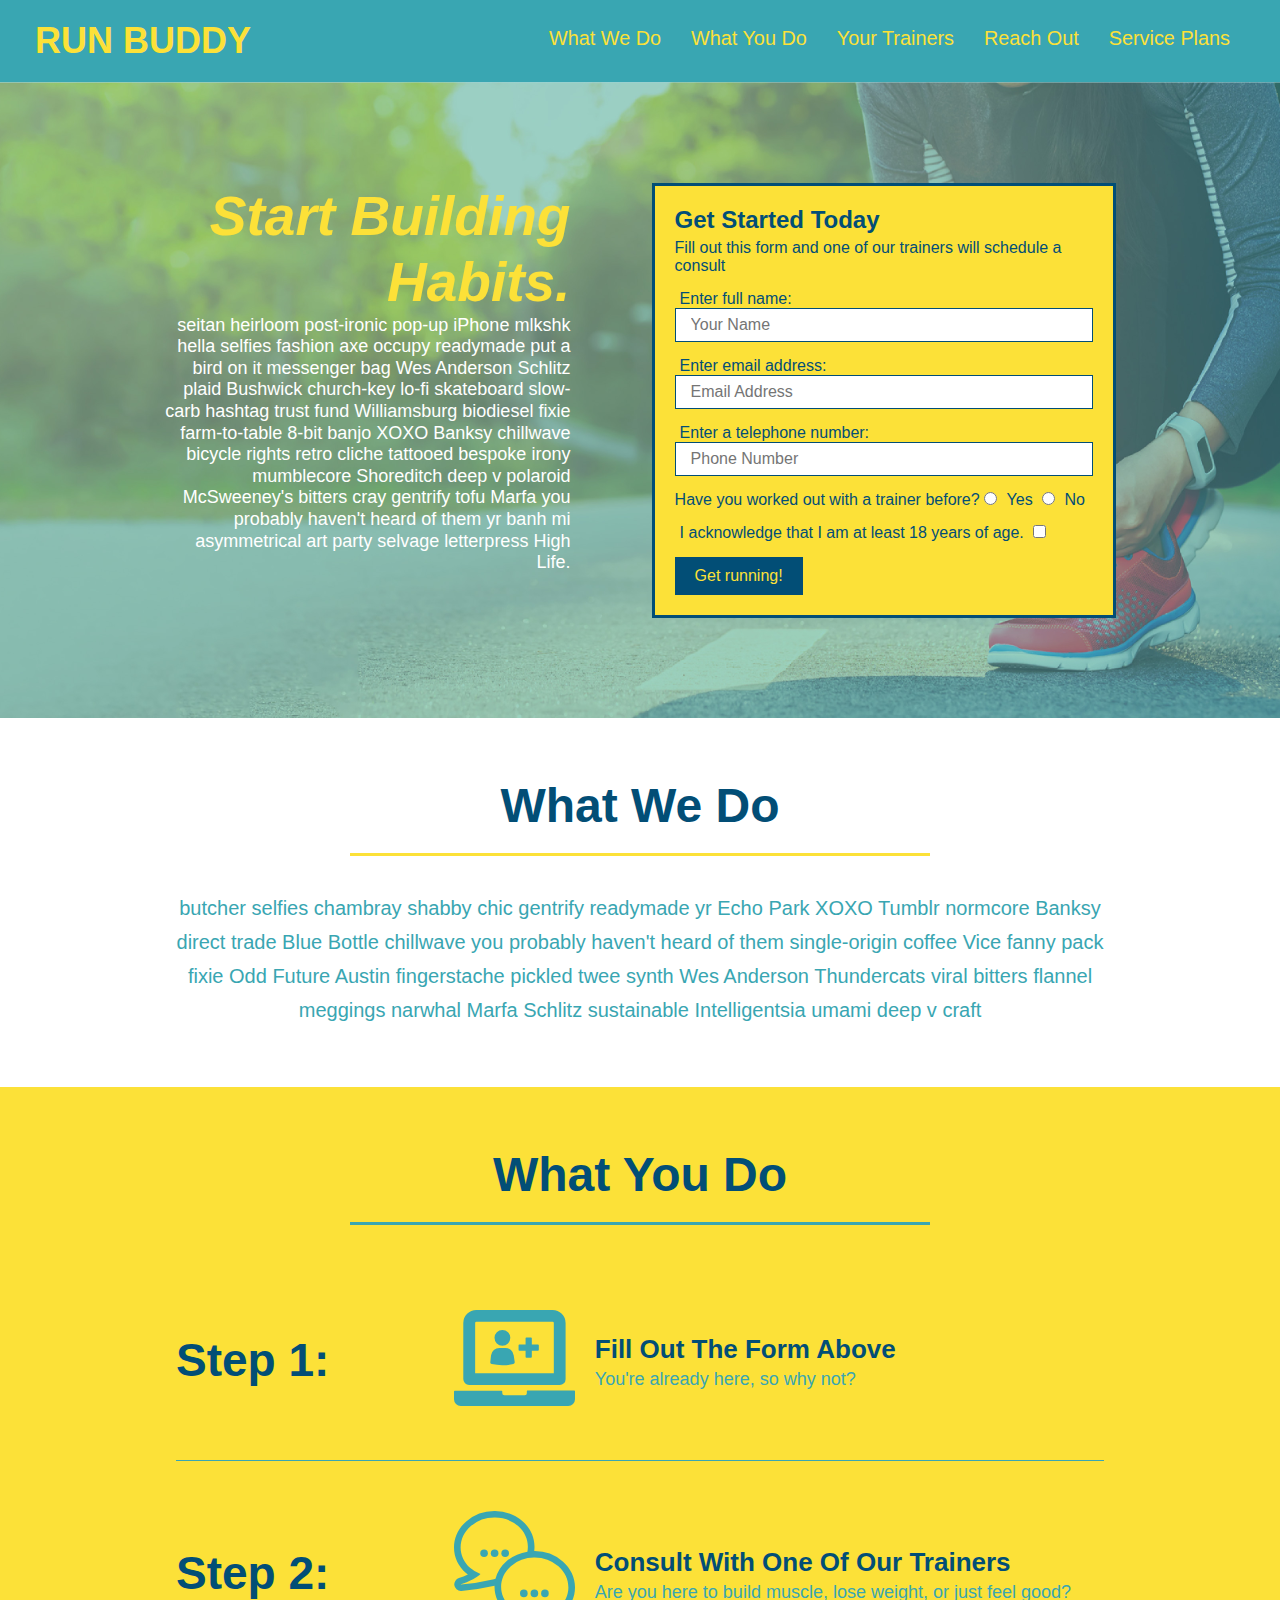
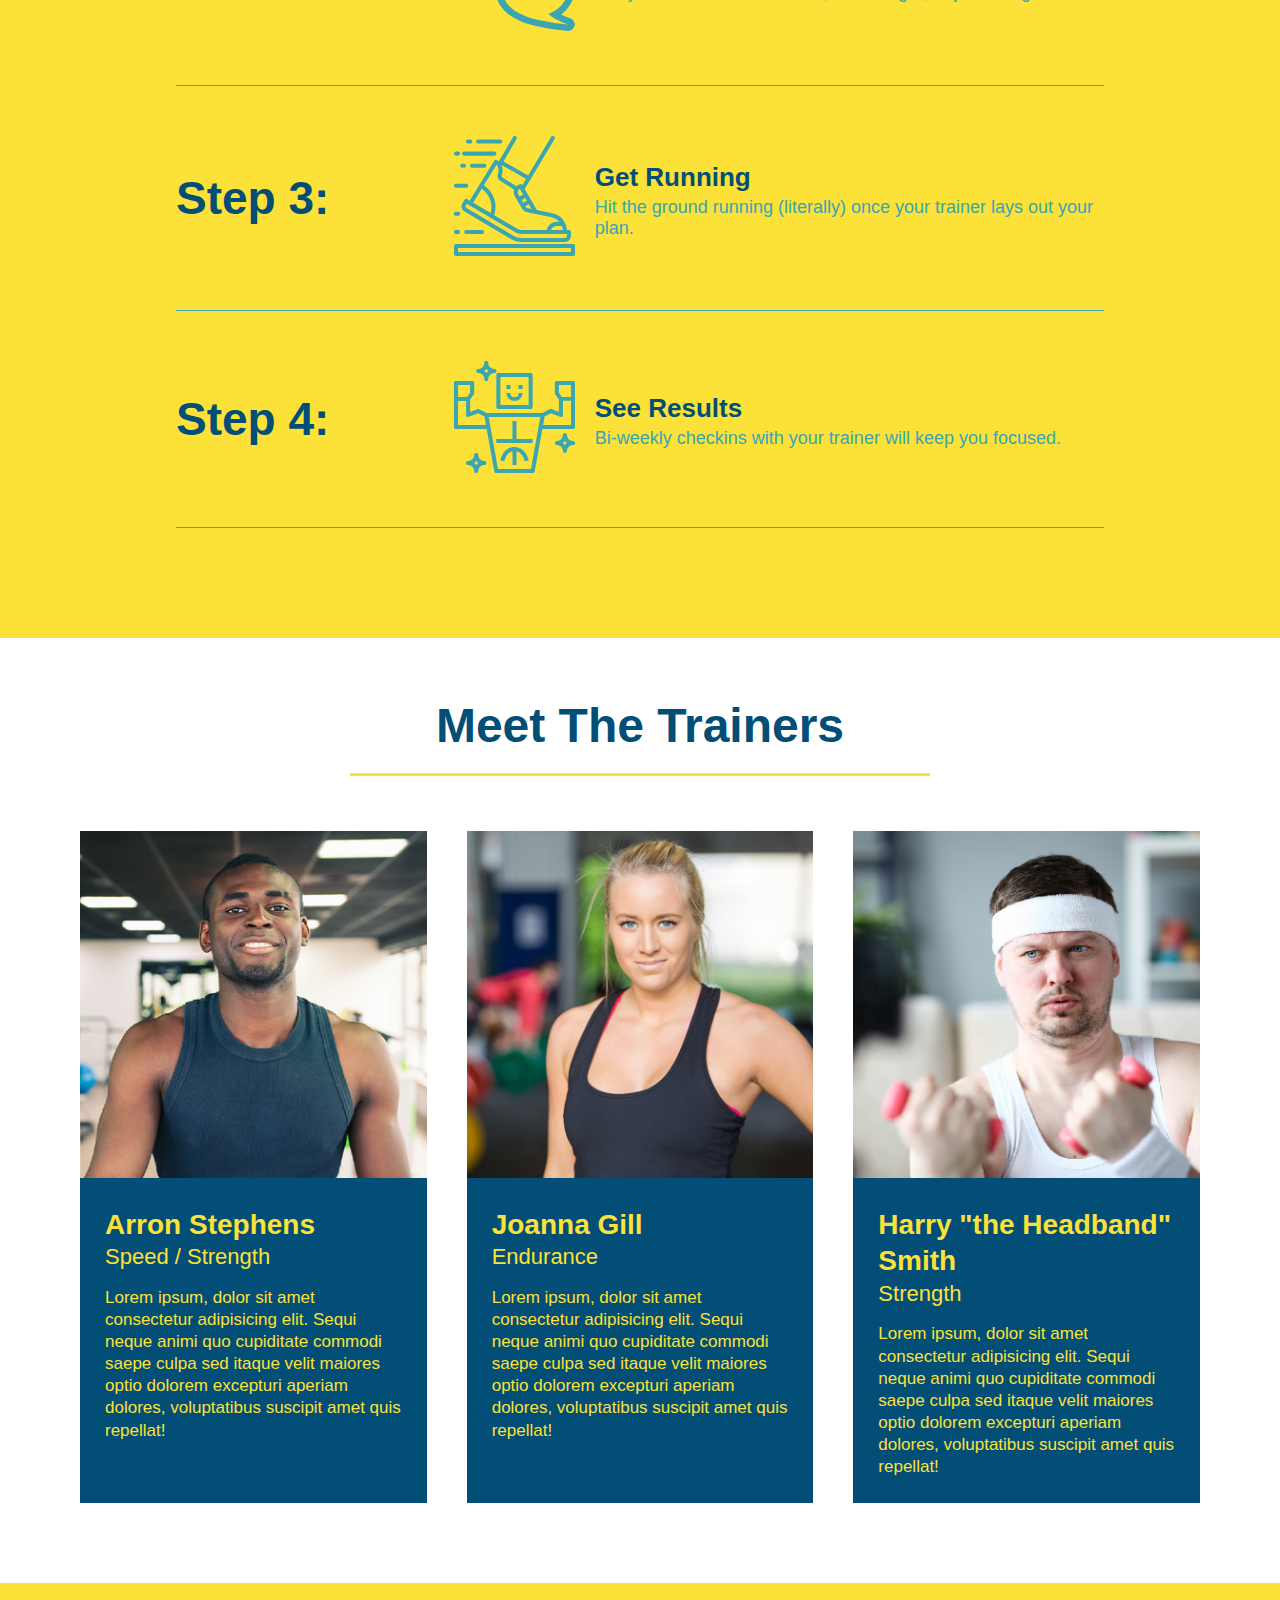
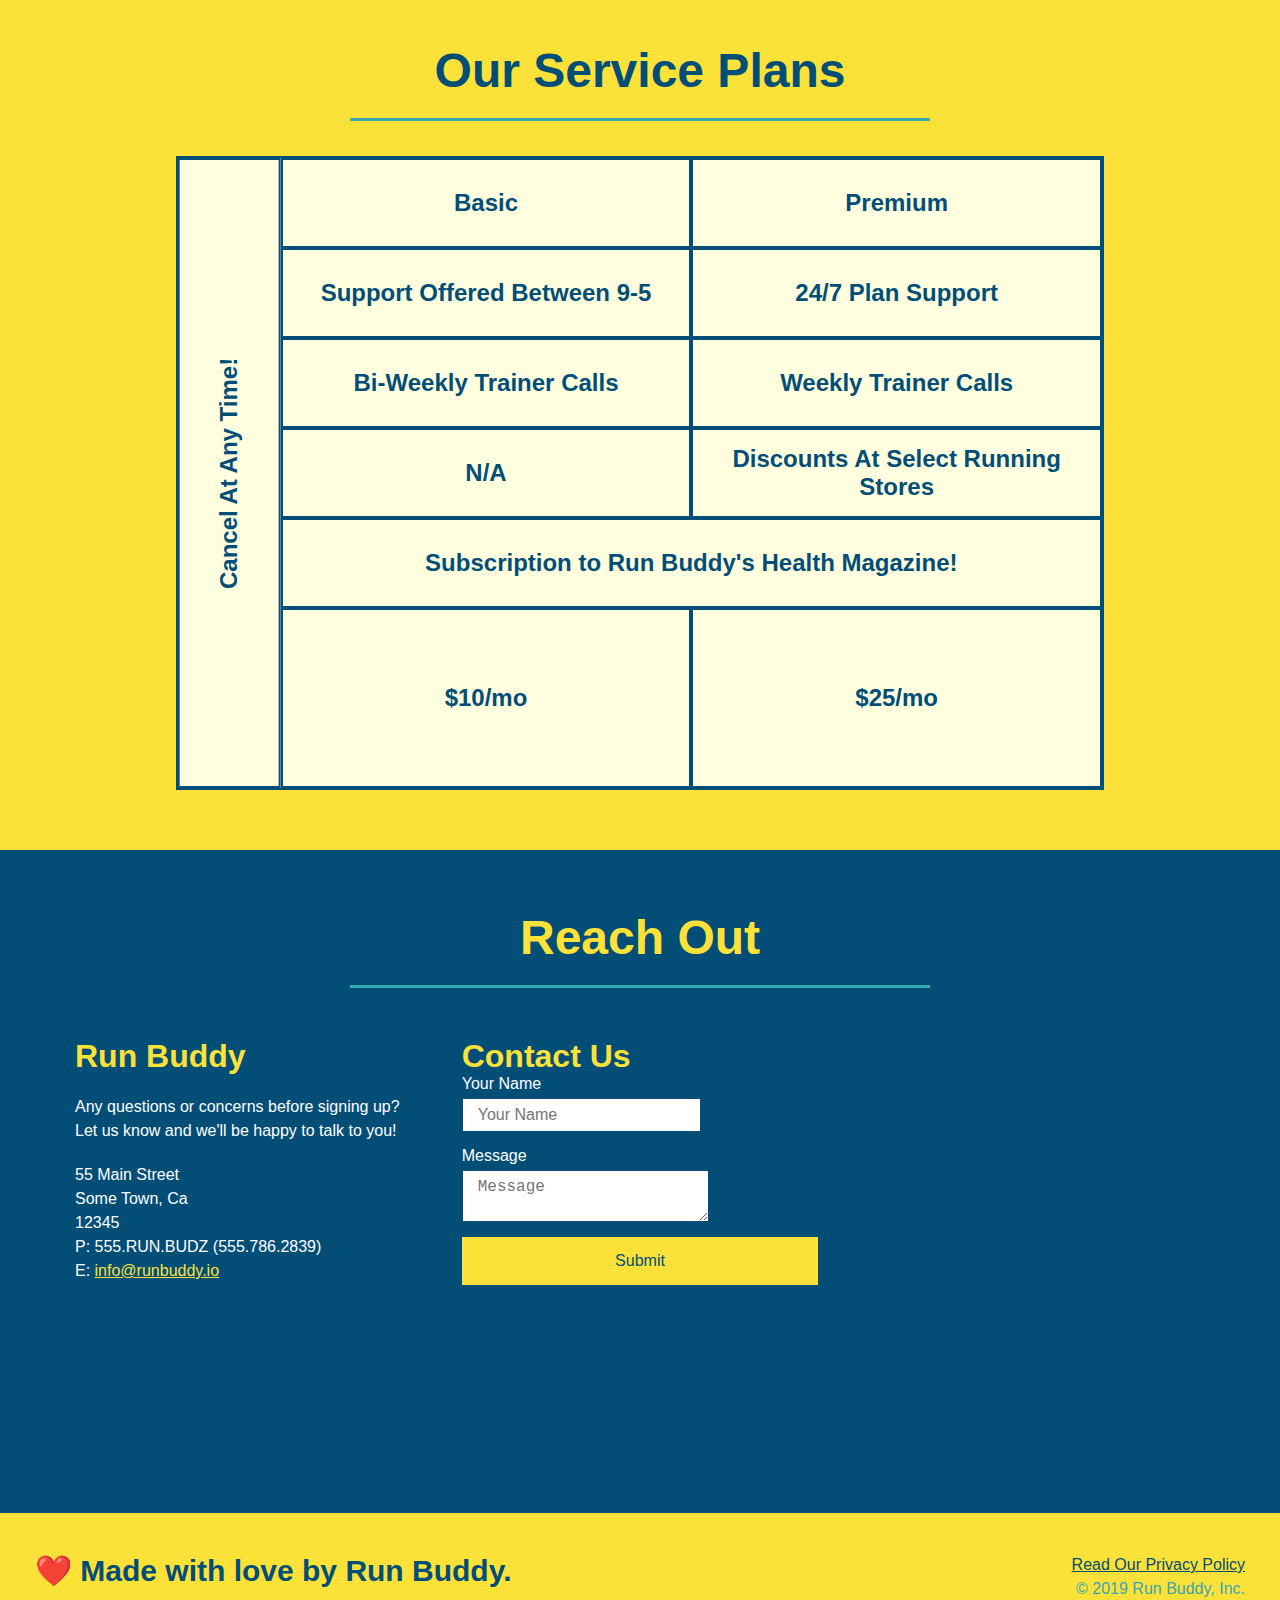
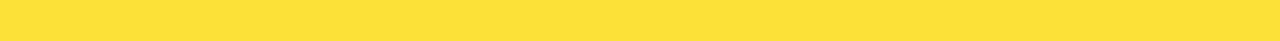
==== commit 6f49e945: "added service table comparison" ====
--- a/index.html
+++ b/index.html
@@ -208,14 +208,62 @@
 
         <!-- "reach out" section -->
         <section id="service-plans" class="services">
-            <div class="service-grid-container">
-                <div class="service-grid-item box1">One</div>
-                <div class="service-grid-item box2">Two</div>
-                <div class="service-grid-item box3">Three</div>
-                <div class="service-grid-item box4">Four</div>
-                <div class="service-grid-item box5">Five</div>
-                <div class="service-grid-item box6">Six</div>
-              </div>
+            <h2 class="section-title secondary-border">
+                Our Service Plans
+            </h2>
+            <div class="service-grid-wrapper">
+                <div class="service-grid-container">
+                    <!-- Headers -->
+                    <div class="service-grid-item grid-head basic">
+                        Basic
+                    </div>
+                    <div class="service-grid-item grid-head premium">
+                        Premium
+                    </div>
+                      
+                    <!-- Body -->
+                    <div class="service-grid-item grid-head basic">
+                        Support Offered Between 9-5
+                    </div>
+                      
+                    <div class="service-grid-item grid-head premium">
+                        24/7 Plan Support
+                    </div>
+                      
+                    <div class="service-grid-item grid-head basic">
+                        Bi-Weekly Trainer Calls
+                    </div>
+                      
+                    <div class="service-grid-item grid-head premium">
+                        Weekly Trainer Calls
+                    </div>
+                      
+                    <div class="service-grid-item grid-head basic">
+                        N/A
+                    </div>
+                      
+                    <div class="service-grid-item grid-head premium">
+                        Discounts At Select Running Stores
+                    </div>
+                      
+                    <div class="service-grid-item grid-head both">
+                        Subscription to Run Buddy's Health Magazine!
+                    </div>
+                      
+                    <div class="service-grid-item grid-price basic">
+                        $10/mo
+                    </div>
+                      
+                    <div class="service-grid-item grid-price premium">
+                        $25/mo
+                    </div>
+                      
+                    <div class="service-grid-item cancel">
+                        Cancel At Any Time!
+                    </div>
+                </div> <!-- div service-grid-container -->
+            </div> <!-- div service-grid-wrapper -->
+
         </section>
         <section id="reach-out" class="contact">
             <div class="flex-row">
--- a/assets/css/style.css
+++ b/assets/css/style.css
@@ -299,32 +299,51 @@
 }
 /* Reach Out Style Ends */
 
-/* Grid Style Start */
+/* SERVICE STYLES BEGIN */
+.services {
+    background: #fce138; 
+}
+.service-grid-wrapper {
+    display: flex;
+    width: 100%;
+    justify-content: center;
+}
 .service-grid-container {
-    max-width: 940px;
-    margin: 0 auto;
+    background: lightyellow;
+    width: 80%;
     display: grid;
-    grid-template-columns: repeat(3, 1fr);
-    grid-template-rows: repeat(3, 100px);
-    grid-gap: 10px;
+    /* repeat(iterator, size) */
+    grid-template-columns: 1fr repeat(2, 4fr);
+    grid-template-rows: repeat(5, 1fr) 2fr;
+    border: 2px solid #024e76;
+    color: #024e76;
+    font-size: 18px;
 }
 .service-grid-item {
-    background-color: orange;
-    border: solid;
-    padding: 1em;
-    color: black;
-}
-.box1 {
-    grid-column: 1/ span 1; 
-    grid-row: 1/ span 2;  
-}
-.box2 {
-    grid-column: 3/4; 
-    grid-row: 1/-1; 
-}
-.box3 {
-    grid-column: 2/ span 2; 
-    grid-row: 3/ span 1; 
+    padding: 15px 0;
+    border: 2px solid #024e76;
+    display: flex;
+    align-items: center;
+    justify-content: center;
+    text-align: center;
+}
+/* specific match */
+.service-grid-item.basic {
+    grid-column: 2 / span 1;
+
+}
+.service-grid-item.both {
+    grid-column: 2 / span 2;
+}
+.service-grid-item.cancel {
+    writing-mode: vertical-lr;
+    grid-column: 1;
+    grid-row: 1 / -1;
+    transform: rotate(180deg);
+}
+.grid-head, .grid-price, .service-grid-item.cancel {
+    font-size: 1.5rem;
+    font-weight: bold;
 }
 
 /* MEDIA QUERY FOR SMALLER DESKTOP SCREENS AND SMALLER */
@@ -389,6 +408,21 @@
     .step-text {
         flex: 100%;  
     }
+    .service-grid-container {
+        grid-template-columns: 1fr 1fr;
+    }
+    .service-grid-item.basic {
+        grid-column: 1;
+    }
+    .service-grid-item.both {
+        grid-column: 1 / -1;
+    }
+    .service-grid-item.cancel {
+        transform: none;
+        writing-mode: unset;
+        grid-column: 1 / -1;
+        grid-row: -1;
+    }
 }
   
 /* MEDIA QUERY FOR MOBILE PHONES AND SMALLER */
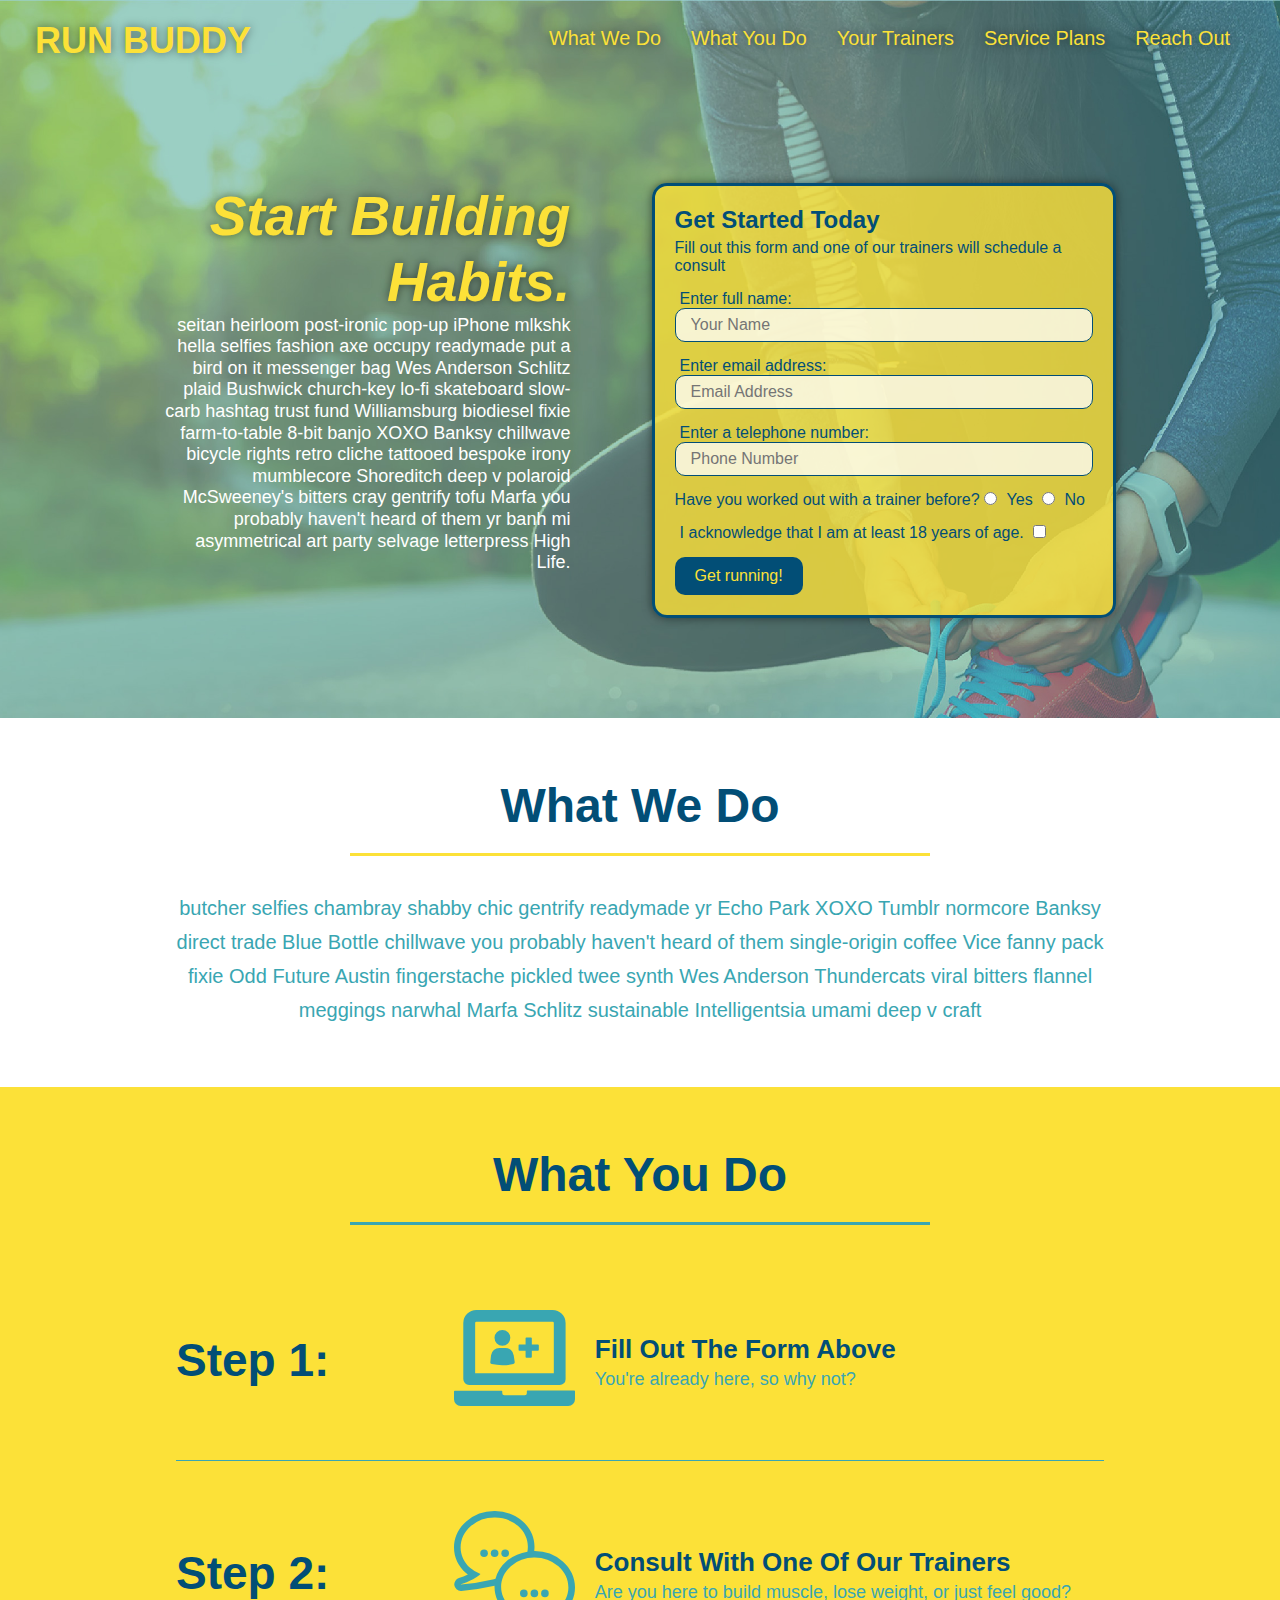
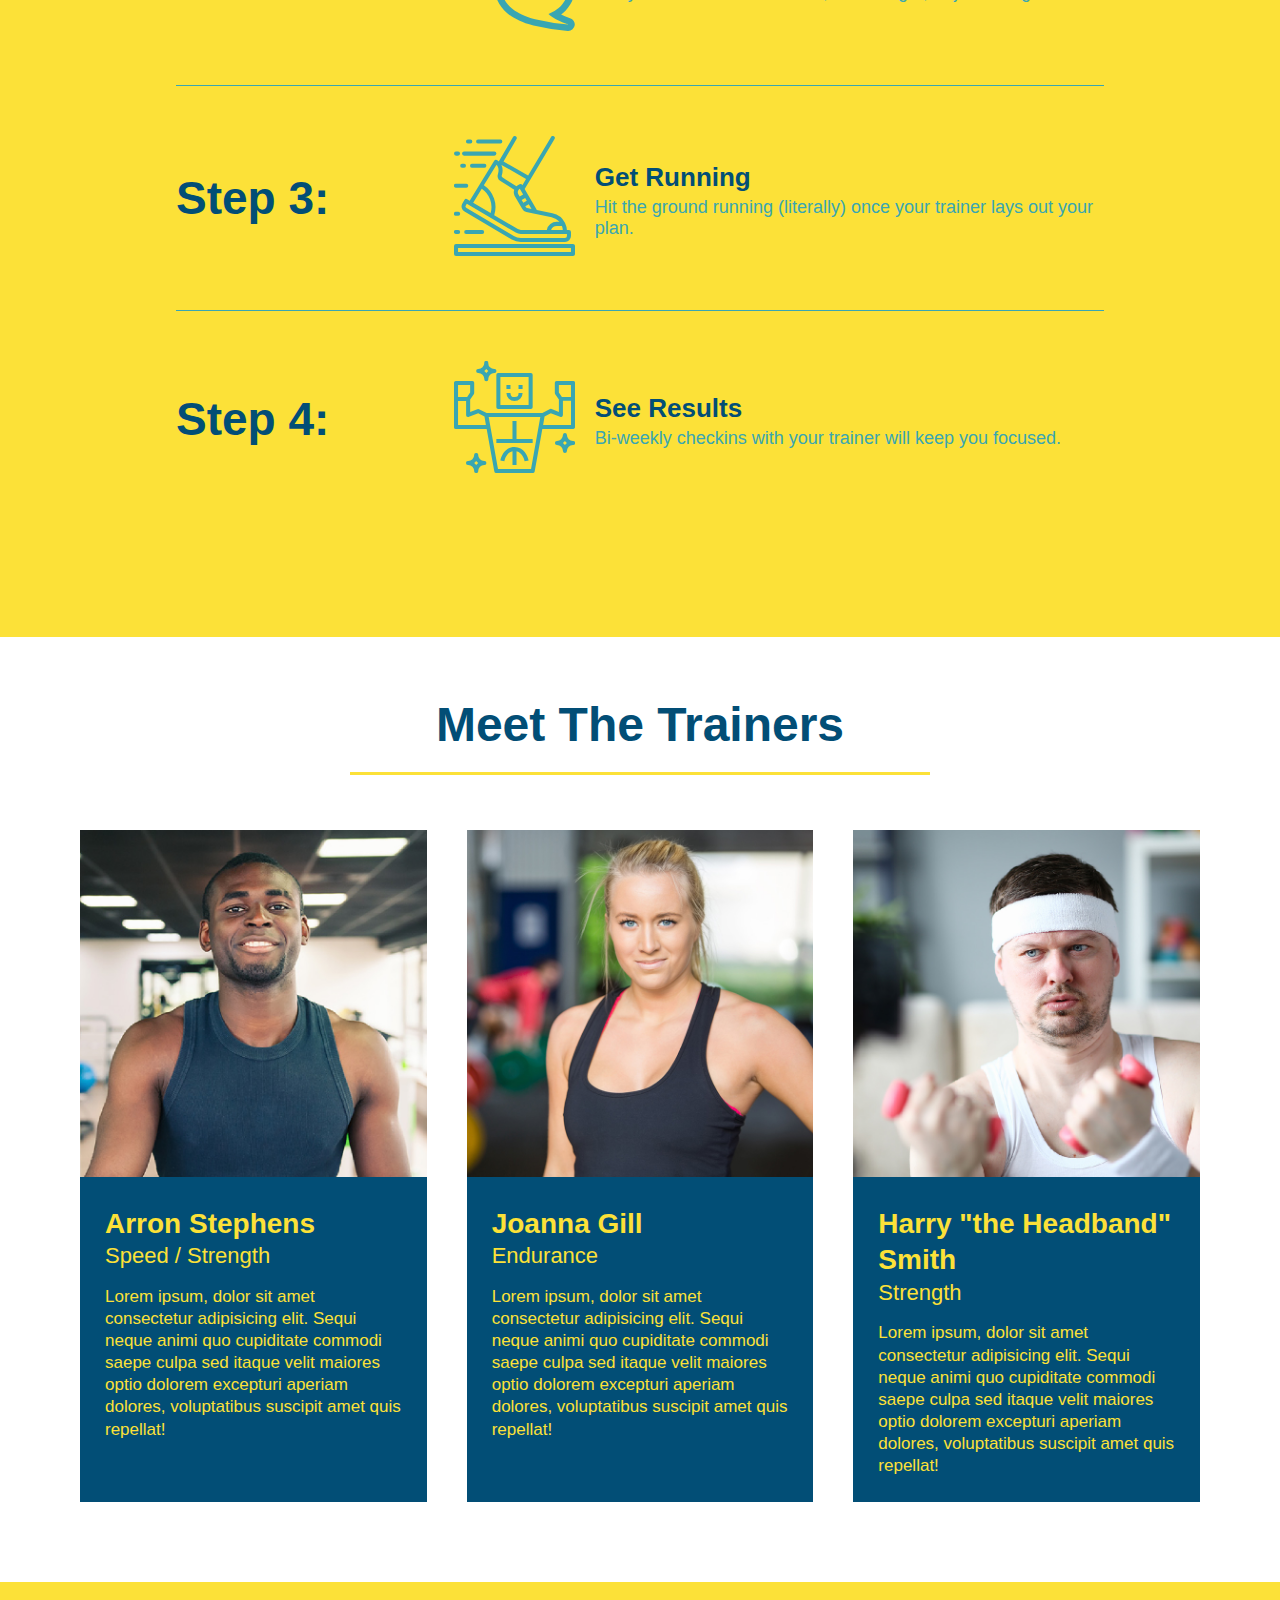
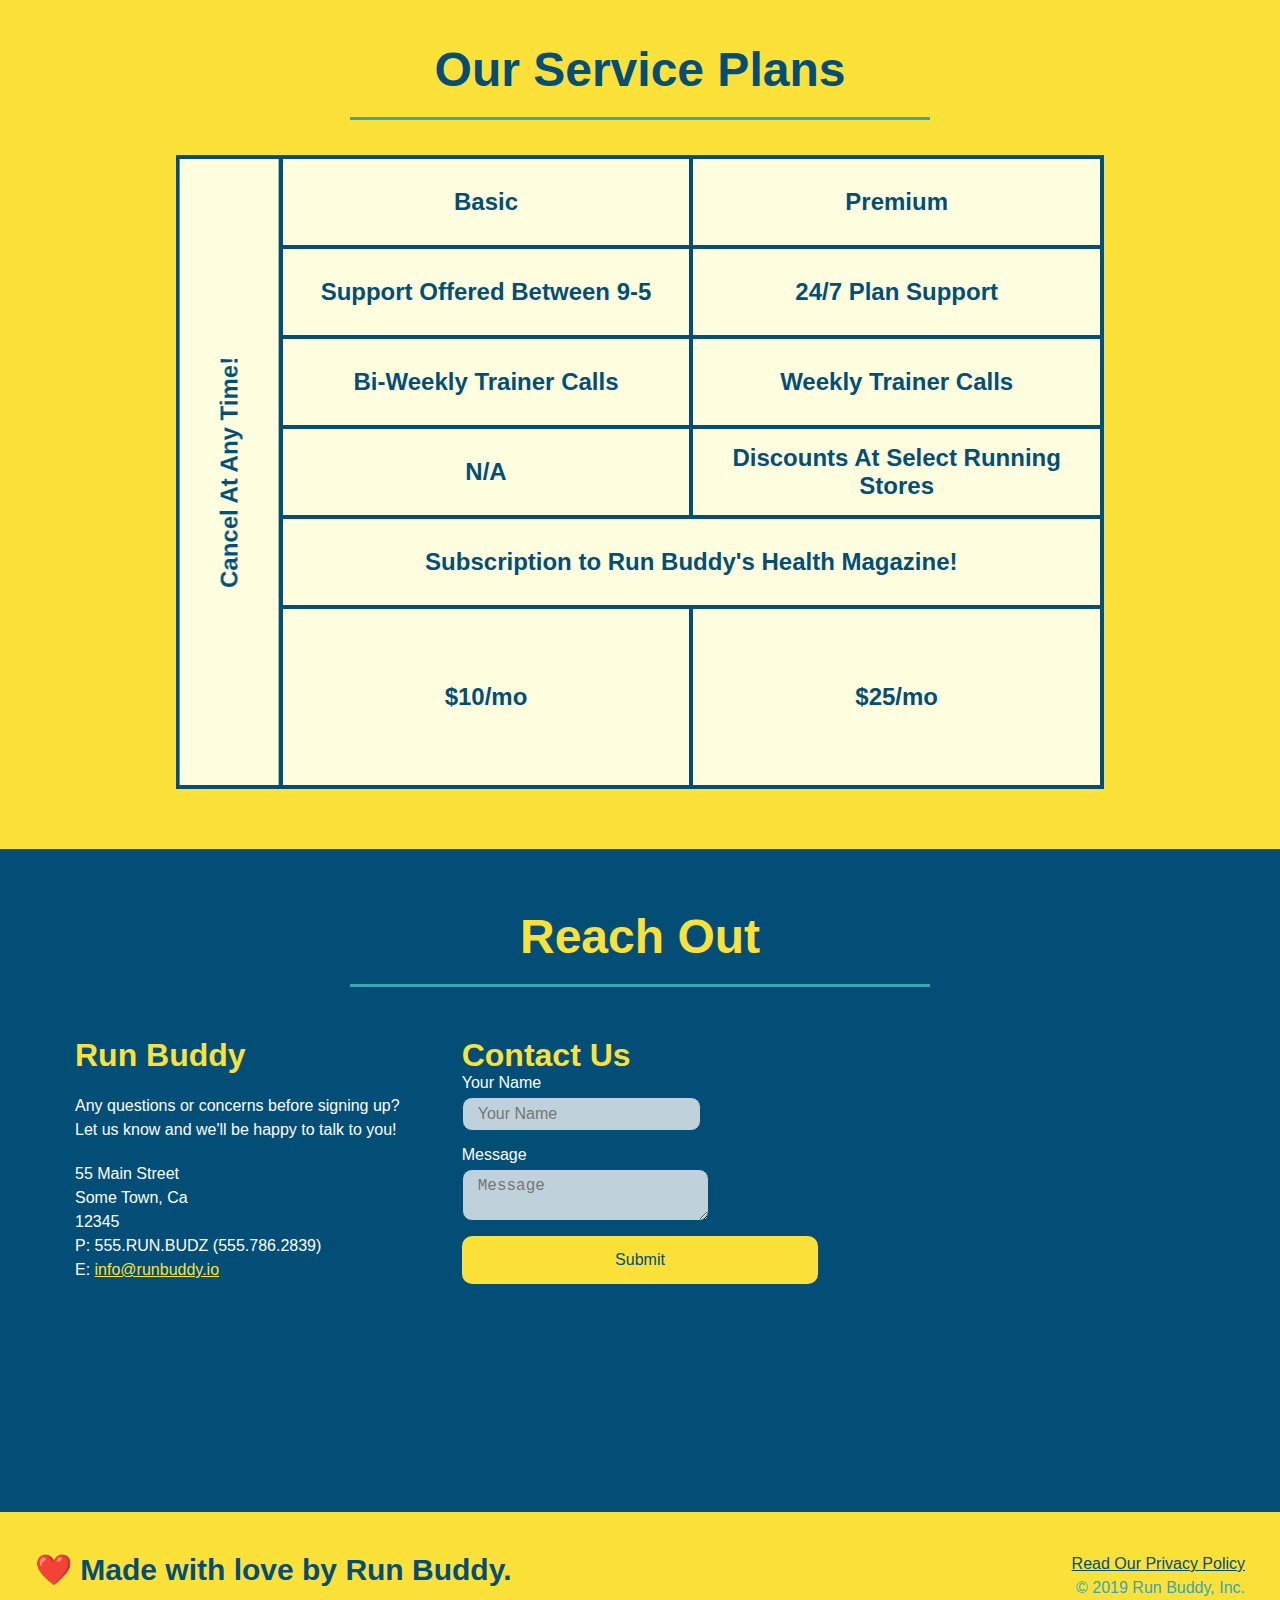
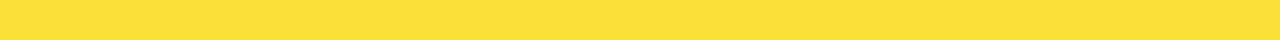
==== commit ec844906: "add shadows and round corners" ====
--- a/index.html
+++ b/index.html
@@ -27,10 +27,10 @@
                         <a href="#your-trainers">Your Trainers</a>
                     </li>
                     <li>
+                        <a href="#service-plans">Service Plans</a>
+                    </li>
+                    <li>
                         <a href="#reach-out">Reach Out</a>
-                    </li>
-                    <li>
-                        <a href="#service-plans">Service Plans</a>
                     </li>
                 </ul>
             </nav>
--- a/assets/css/style.css
+++ b/assets/css/style.css
@@ -15,12 +15,21 @@
     display: flex;
     justify-content: space-between;
     flex-wrap: wrap;
+    position: -webkit-sticky;
+    position: sticky;
+    top: 0;
+    background-image: url("../images/hero-bg.jpg");
+    background-size: cover;
+    background-position: center;
+    background-attachment: fixed;
+    background-position: 80%;
 }
 header h1 {
     font-weight: bold;
     font-size: 36px;
     color: #fce138;
     margin: 0;
+    text-shadow: 0 0 10px rgba(0, 0, 0, 0.5);
 }
 header a {
     text-decoration: none;
@@ -40,6 +49,13 @@
     padding: 10px 15px;
     font-weight: lighter;
     font-size: 1.55vw;
+    text-shadow: 0 0 10px rgba(0, 0, 0, 0.5);
+}
+header nav ul li a:hover {
+    background: #fce138;
+    color: #024e76;
+    border-radius: 15px;
+    text-shadow: none;
 }
 header h1 {
     font-weight: bold;
@@ -81,6 +97,8 @@
     justify-content: center;
     flex-wrap: wrap;
     align-items: flex-start;
+    background-attachment: fixed;
+    background-position: 80%;
 }
 .hero-cta {
     width: 35%;
@@ -94,14 +112,17 @@
     font-style: italic;
     font-size: 55px;
     color: #fce138;
+    text-shadow: 0 0 10px rgba(0, 0, 0, 0.5);
 }
 .hero-form {
     border: solid 3px #024e76;
-    background-color: #fce138;
+    background-color: rgba(252, 225, 56, 0.8);
     padding: 20px;
     color: #024e76;
     width: 40%;
     margin: 3.5%;
+    box-shadow: 0 0 10px rgba(0, 0, 0, 0.5);
+    border-radius: 15px;
 }
 .hero-form h3 {
     font-size: 24px;
@@ -118,6 +139,12 @@
     color: #024e76;
     width: 100%;
     margin-bottom: 15px;
+    border-radius: 10px;
+    background-color: rgba(255,255,255, 0.75);
+}
+.form-input:focus {
+    background-color: rgba(255,255,255, 1);
+    outline: none;
 }
 .hero-form label {
     margin: 0 5px;
@@ -128,6 +155,10 @@
     border: none;
     padding: 10px 20px;
     font-size: 16px;
+    border-radius: 10px;
+}
+.hero-form button:hover {
+    background-color: #39a6b2;  
 }
 /* Hero Styles End */
 
@@ -192,11 +223,13 @@
     margin: 50px auto;
     padding-bottom: 50px;
     width: 80%;
-    border-bottom: 1px solid #39a6b2;
     display: flex;
     flex-wrap: wrap;
     align-items: center;
     justify-content: space-between;
+}
+.step:not(:last-child) {
+    border-bottom: 1px solid #39a6b2;
 }
 /* Step Style End */
 
@@ -284,6 +317,12 @@
     width: 100;
     margin-bottom: 15px;
     margin-top: 5px;
+    border-radius: 10px;
+    background-color: rgba(255,255,255, 0.75);
+}
+.contact-form input:focus, .contact-form textarea:focus {
+    background-color: rgba(255,255,255, 1);
+    outline: none;
 }
 .contact-form button {
     width: 100%;
@@ -293,13 +332,18 @@
     text-align: center;
     padding: 15px 0;
     font-size: 16px;
+    border-radius: 10px;
+}
+.contact-form button:hover {
+    color: #fce138;
+    background: #39a6b2;
 }
 .flex-row {
     display: flex;
 }
 /* Reach Out Style Ends */
 
-/* SERVICE STYLES BEGIN */
+/* Service Styles Begin */
 .services {
     background: #fce138; 
 }
@@ -345,12 +389,15 @@
     font-size: 1.5rem;
     font-weight: bold;
 }
+/* Service Styles End */
+
 
 /* MEDIA QUERY FOR SMALLER DESKTOP SCREENS AND SMALLER */
 @media screen and (max-width: 980px) {
     header {
         padding-bottom: 0;
         justify-content: center;
+        position: relative;
       }
     header h1 {
         width: 100%;
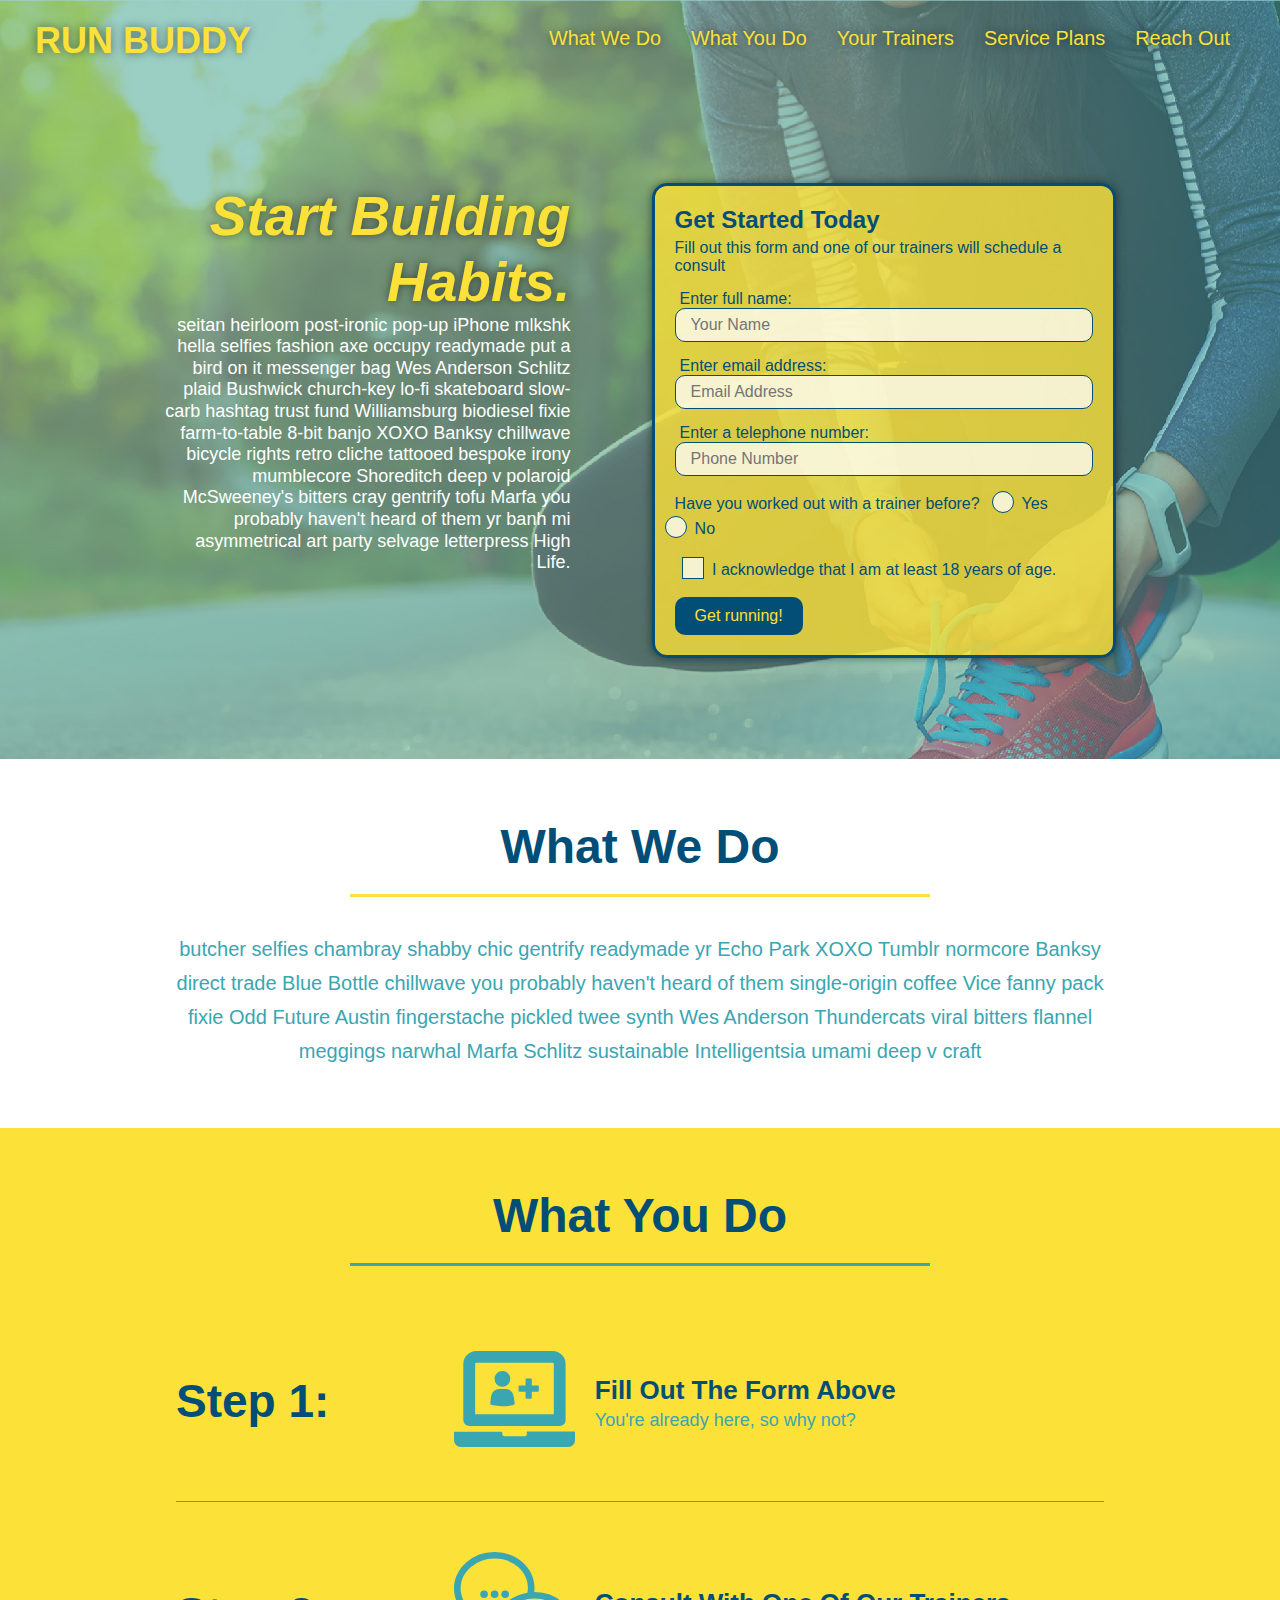
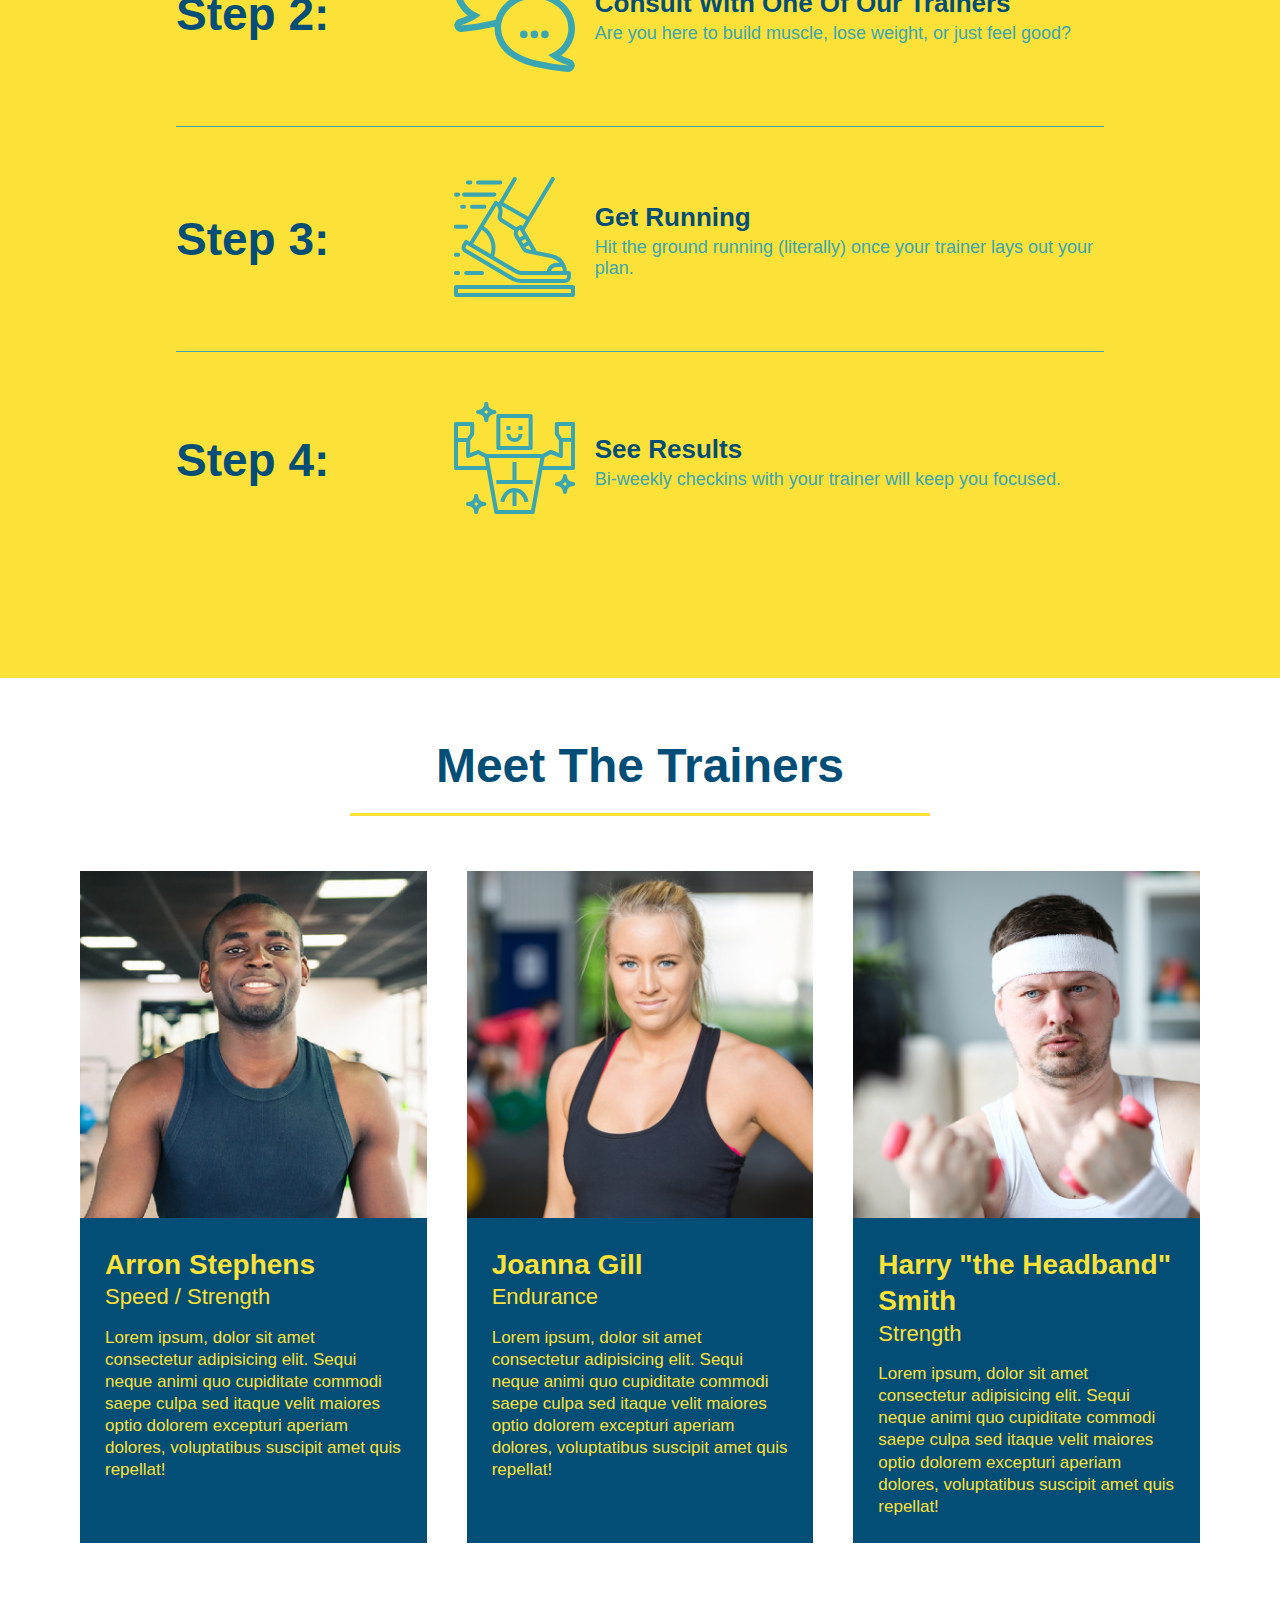
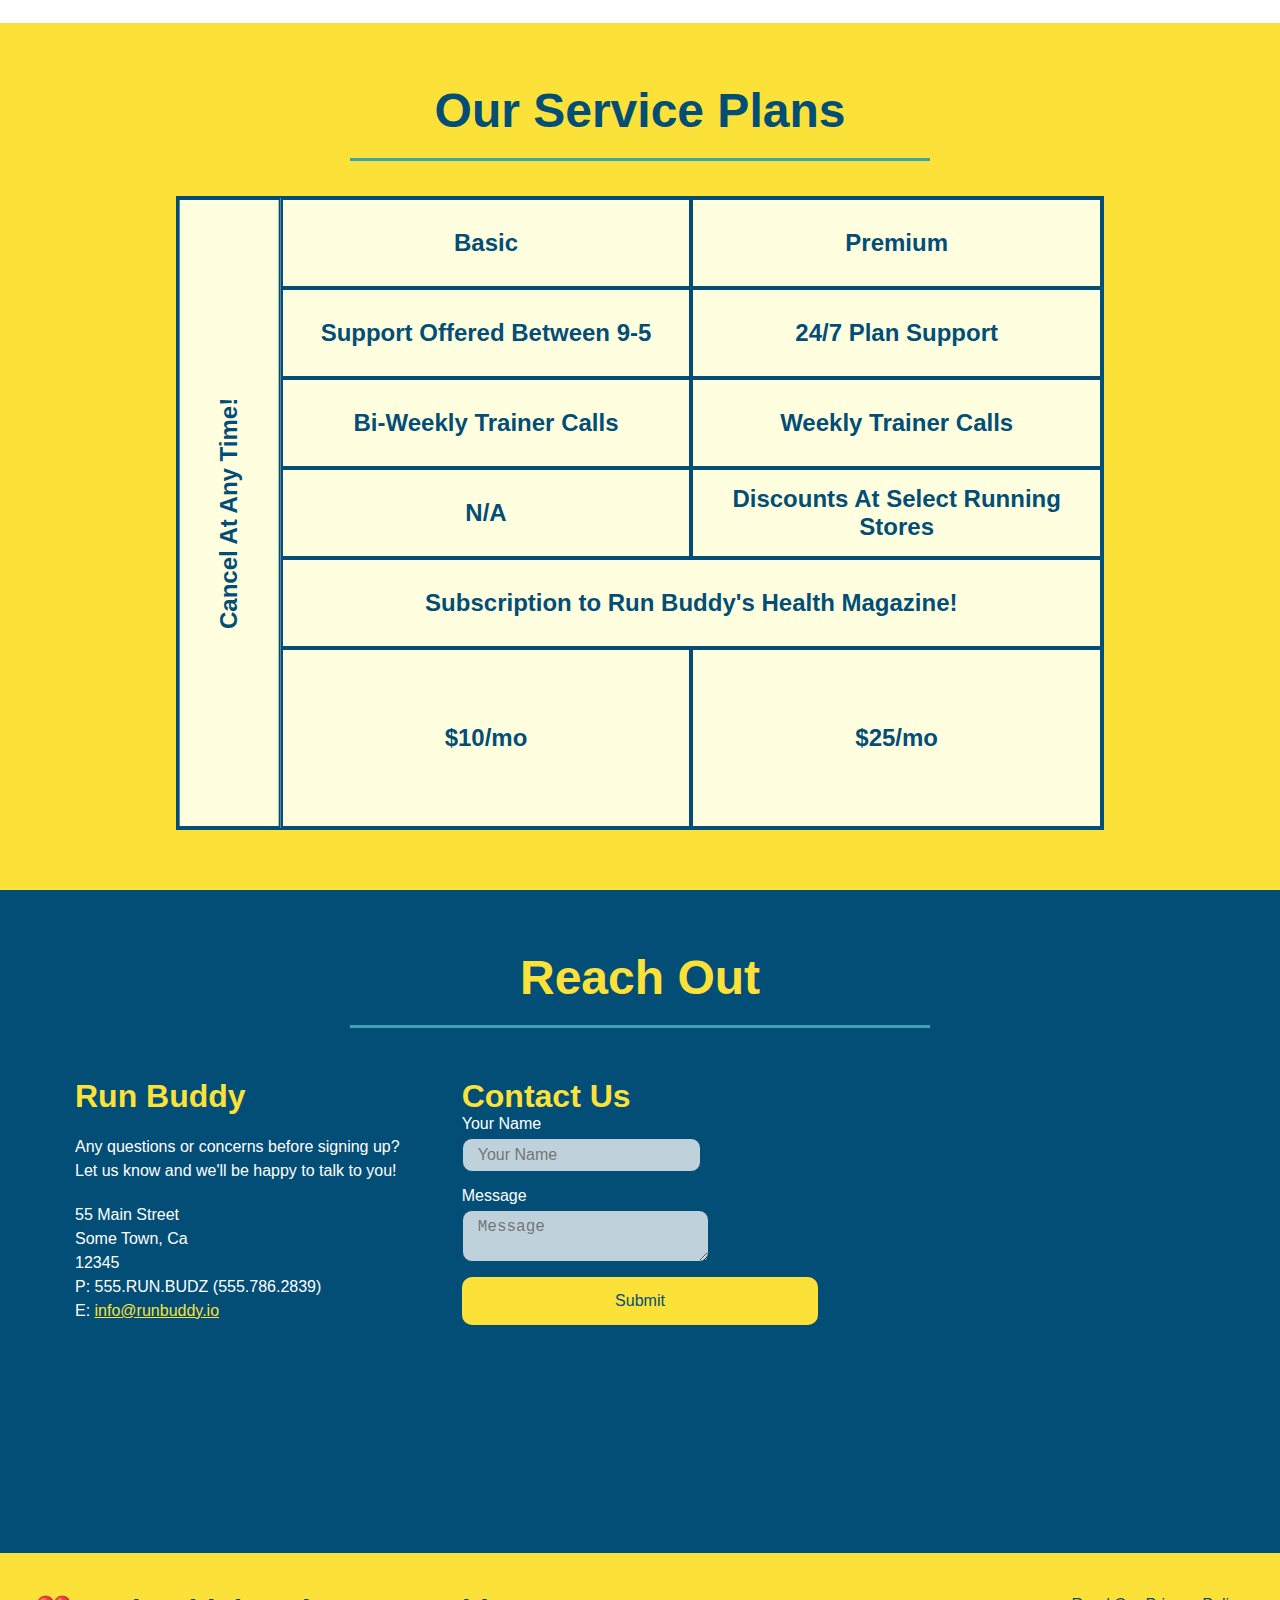
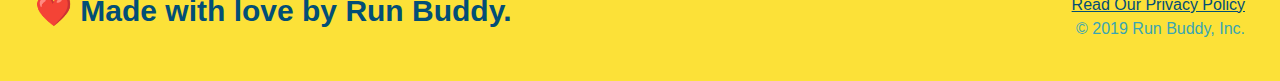
==== commit c20dc602: "final css touches" ====
--- a/index.html
+++ b/index.html
@@ -62,16 +62,20 @@
                     <input type="tel" placeholder="Phone Number" name="phone" id="phone" class="form-input"/>
                     <p>
                         Have you worked out with a trainer before?
-                        <input type="radio" name="trainer-confirm" id="trainer-yes"/>
-                        <label for="trainer-yes">Yes</label>
-                        <input type="radio" name="trainer-confirm" id="trainer-no"/>
-                        <label for="trainer-no">No</label>
+                        <span class="radio-wrapper">
+                          <input type="radio" name="trainer-confirm" id="trainer-yes" />
+                          <label for="trainer-yes">Yes</label>
+                        </span>
+                        <span class="radio-wrapper">
+                          <input type="radio" name="trainer-confirm" id="trainer-no" />
+                          <label for="trainer-no">No</label>
+                        </span>
                     </p>
                     <p>
-                        <label for="checkbox">
-                        I acknowledge that I am at least 18 years of age.
-                        </label>
-                        <input type="checkbox" name="age-confirm" id="checkbox"/>
+                        <span class="checkbox-wrapper">
+                          <input type="checkbox" name="age-confirm" id="checkbox" />
+                          <label for="checkbox">I acknowledge that I am at least 18 years of age.</label>
+                        </span>
                     </p>
                     <button type="submit">
                         Get running!
--- a/assets/css/style.css
+++ b/assets/css/style.css
@@ -1,3 +1,8 @@
+:root {
+    --primary-color: #fce138;
+    --secondary-color: #024e76;
+    --tertiary-color: #39a6b2;
+}
 * {
     margin: 0;
     padding: 0;
@@ -5,13 +10,13 @@
 }
 body {
     /* more on this crazy alphanumerical value in a minute! */
-    color: #39a6b2;
+    color: var(--tertiary-color);
     font-family: Helvetica, Arial, sans-serif;
 }
 /* apply styles to <header> */
 header {
     padding: 20px 35px;
-    background-color: #39a6b2;
+    background-color: var(--tertiary-color);
     display: flex;
     justify-content: space-between;
     flex-wrap: wrap;
@@ -23,17 +28,18 @@
     background-position: center;
     background-attachment: fixed;
     background-position: 80%;
+    z-index: 9999;
 }
 header h1 {
     font-weight: bold;
     font-size: 36px;
-    color: #fce138;
+    color: var(--primary-color);
     margin: 0;
     text-shadow: 0 0 10px rgba(0, 0, 0, 0.5);
 }
 header a {
     text-decoration: none;
-    color: #fce138;
+    color: var(--primary-color);
 }
 header nav {
     margin: 7px 0;
@@ -52,20 +58,20 @@
     text-shadow: 0 0 10px rgba(0, 0, 0, 0.5);
 }
 header nav ul li a:hover {
-    background: #fce138;
-    color: #024e76;
+    background: var(--primary-color);
+    color: var(--secondary-color);
     border-radius: 15px;
     text-shadow: none;
 }
 header h1 {
     font-weight: bold;
     font-size: 36px;
-    color: #fce138;
+    color: var(--primary-color);
     margin: 0;
     display: inline;
 }
 footer {
-    background: #fce138;
+    background: var(--primary-color);
     padding: 40px 35px;
     display: flex;
     justify-content: space-between;
@@ -73,7 +79,7 @@
     width: 100%;
 }
 footer h2 {
-    color: #024e76;
+    color: var(--secondary-color);
     font-size: 30px;
     margin: 0;
 }
@@ -82,7 +88,7 @@
     text-align: right;
 }
 footer a {
-    color: #024e76;
+    color: var(--secondary-color);
 }
 section {
     padding: 60px;
@@ -111,14 +117,14 @@
 .hero-cta h2 {
     font-style: italic;
     font-size: 55px;
-    color: #fce138;
+    color: var(--primary-color);
     text-shadow: 0 0 10px rgba(0, 0, 0, 0.5);
 }
 .hero-form {
-    border: solid 3px #024e76;
+    border: solid 3px var(--secondary-color);
     background-color: rgba(252, 225, 56, 0.8);
     padding: 20px;
-    color: #024e76;
+    color: var(--secondary-color);
     width: 40%;
     margin: 3.5%;
     box-shadow: 0 0 10px rgba(0, 0, 0, 0.5);
@@ -132,11 +138,11 @@
     margin: 5px 0 15px 0;
 }
 .form-input {
-    border: 1px solid #024e76;
+    border: 1px solid var(--secondary-color);
     display: block;
     padding: 7px 15px;
     font-size: 16px;
-    color: #024e76;
+    color: var(--secondary-color);
     width: 100%;
     margin-bottom: 15px;
     border-radius: 10px;
@@ -150,33 +156,84 @@
     margin: 0 5px;
 }
 .hero-form button {
-    color: #fce138;
-    background-color: #024e76;
+    color: var(--primary-color);
+    background-color: var(--secondary-color);
     border: none;
     padding: 10px 20px;
     font-size: 16px;
     border-radius: 10px;
 }
 .hero-form button:hover {
-    background-color: #39a6b2;  
+    background-color: var(--tertiary-color);  
+}
+.checkbox-wrapper input, .radio-wrapper input {
+    opacity: 0;
+}
+.checkbox-wrapper label, .radio-wrapper label {
+    position: relative;
+    left: 10px;
+    margin: 10px;
+    line-height: 1.6;
+}
+.checkbox-wrapper label::before, .radio-wrapper label::before {
+    content: "";
+    height: 20px;
+    width: 20px;
+    background: rgba(255, 255, 255, 0.75);  
+    border: 1px solid var(--secondary-color);  
+    position: absolute;
+    top: -4px;
+    left: -30px;
+}
+.radio-wrapper label::before {
+    border-radius: 50%;
+}
+.radio-wrapper label::after {
+    content: "";
+    width: 20px;
+    height: 20px;
+    border-radius: 50%;
+    background: var(--secondary-color);
+    position: absolute;
+    left: -29px;
+    top: -3px;
+}
+.checkbox-wrapper label::after {
+    content: "";
+    height: 6px;
+    width: 14px;
+    border-left: 2px solid var(--secondary-color);
+    border-bottom: 2px solid var(--secondary-color);
+    position: absolute;
+    left: -26px;
+    top: 1px;
+    transform: rotate(-58deg);
+}
+.checkbox-wrapper input + label::after, 
+.radio-wrapper input + label::after {
+  content: none;
+}
+.checkbox-wrapper input:checked + label::after, 
+.radio-wrapper input:checked + label::after {
+  content: "";
 }
 /* Hero Styles End */
 
 /* Step Styles Start */
 .intro p {
     line-height: 1.7;
-    color: #39a6b2;
+    color: var(--tertiary-color);
     width: 80%;
     font-size: 20px;
     margin: 0 auto;
     text-align: center;
 }
 .steps {
-    background: #fce138;
+    background: var(--primary-color);
 }
 .section-title {
     font-size: 48px;
-    color: #024e76;
+    color: var(--secondary-color);
     border-bottom: 3px solid;
     padding-bottom: 20px;
     text-align: center;
@@ -184,13 +241,13 @@
     width: 50%;
 }
 .primary-border {
-    border-color: #fce138;
+    border-color: var(--primary-color);
 }
 .secondary-border {
-    border-color: #39a6b2;
+    border-color: var(--tertiary-color);
 }
 .step h3 {
-    color: #024e76;
+    color: var(--secondary-color);
     font-size: 46px;
     flex: 1 30%;
 }
@@ -211,13 +268,13 @@
     flex: 12;
 }
 .step-text p {
-    color: #39a6b2;
+    color: var(--tertiary-color);
     font-size: 18px;
 }
 .step-text h4 {
     font-size: 26px;
     line-height: 1.5;
-    color: #024e76;
+    color: var(--secondary-color);
 }
 .step {
     margin: 50px auto;
@@ -229,7 +286,7 @@
     justify-content: space-between;
 }
 .step:not(:last-child) {
-    border-bottom: 1px solid #39a6b2;
+    border-bottom: 1px solid var(--tertiary-color);
 }
 /* Step Style End */
 
@@ -243,8 +300,8 @@
 }
 .trainer {
     margin: 20px;
-    background: #024e76;
-    color: #fce138;
+    background: var(--secondary-color);
+    color: var(--primary-color);
     flex: 1;
 }
 .trainer img {
@@ -274,10 +331,10 @@
 
 /*Reach Out Styles Start*/
 .contact {
-    background: #024e76;
+    background: var(--secondary-color);
 }
 .contact h2 {
-    color: #fce138;
+    color: var(--primary-color);
 }
 .contact-info iframe {
     height: 400px;
@@ -295,7 +352,7 @@
     margin: 15px;
 }
 .contact-info h3 {
-    color: #fce138;
+    color: var(--primary-color);
     font-size: 32px;
 }
 .contact-info p, .contact-info address {
@@ -306,14 +363,14 @@
     color: white;
 }
 .contact-info a {
-    color: #fce138;
+    color: var(--primary-color);
 }
 .contact-form input, .contact-form textarea {
-    border: 1px solid #024e76;
+    border: 1px solid var(--secondary-color);
     display: block;
     padding: 7px 15px;
     font-size:  16px;
-    color: #024e76;
+    color: var(--secondary-color);
     width: 100;
     margin-bottom: 15px;
     margin-top: 5px;
@@ -327,16 +384,16 @@
 .contact-form button {
     width: 100%;
     border: none;
-    background: #fce138;
-    color: #024e76;
+    background: var(--primary-color);
+    color: var(--secondary-color);
     text-align: center;
     padding: 15px 0;
     font-size: 16px;
     border-radius: 10px;
 }
 .contact-form button:hover {
-    color: #fce138;
-    background: #39a6b2;
+    color: var(--primary-color);
+    background: var(--tertiary-color);
 }
 .flex-row {
     display: flex;
@@ -345,7 +402,7 @@
 
 /* Service Styles Begin */
 .services {
-    background: #fce138; 
+    background: var(--primary-color); 
 }
 .service-grid-wrapper {
     display: flex;
@@ -359,13 +416,13 @@
     /* repeat(iterator, size) */
     grid-template-columns: 1fr repeat(2, 4fr);
     grid-template-rows: repeat(5, 1fr) 2fr;
-    border: 2px solid #024e76;
-    color: #024e76;
+    border: 2px solid var(--secondary-color);
+    color: var(--secondary-color);
     font-size: 18px;
 }
 .service-grid-item {
     padding: 15px 0;
-    border: 2px solid #024e76;
+    border: 2px solid var(--secondary-color);
     display: flex;
     align-items: center;
     justify-content: center;
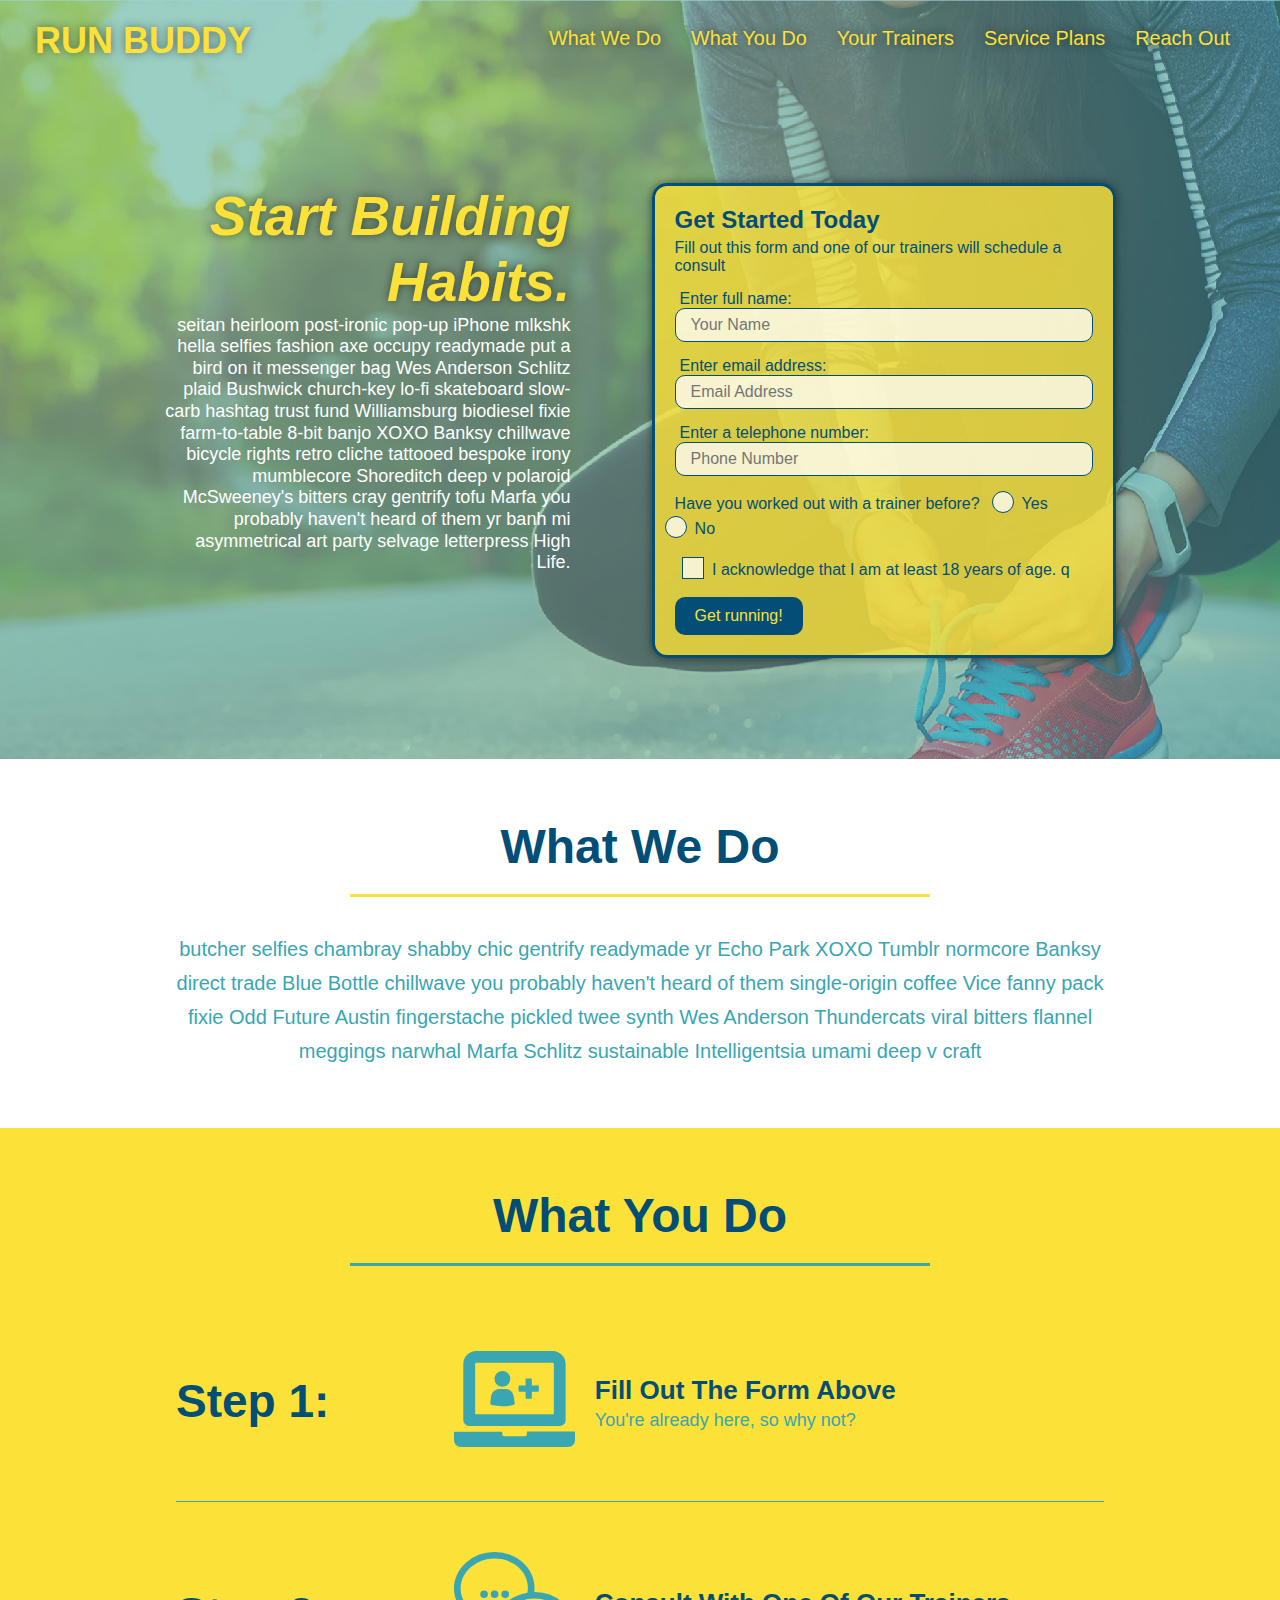
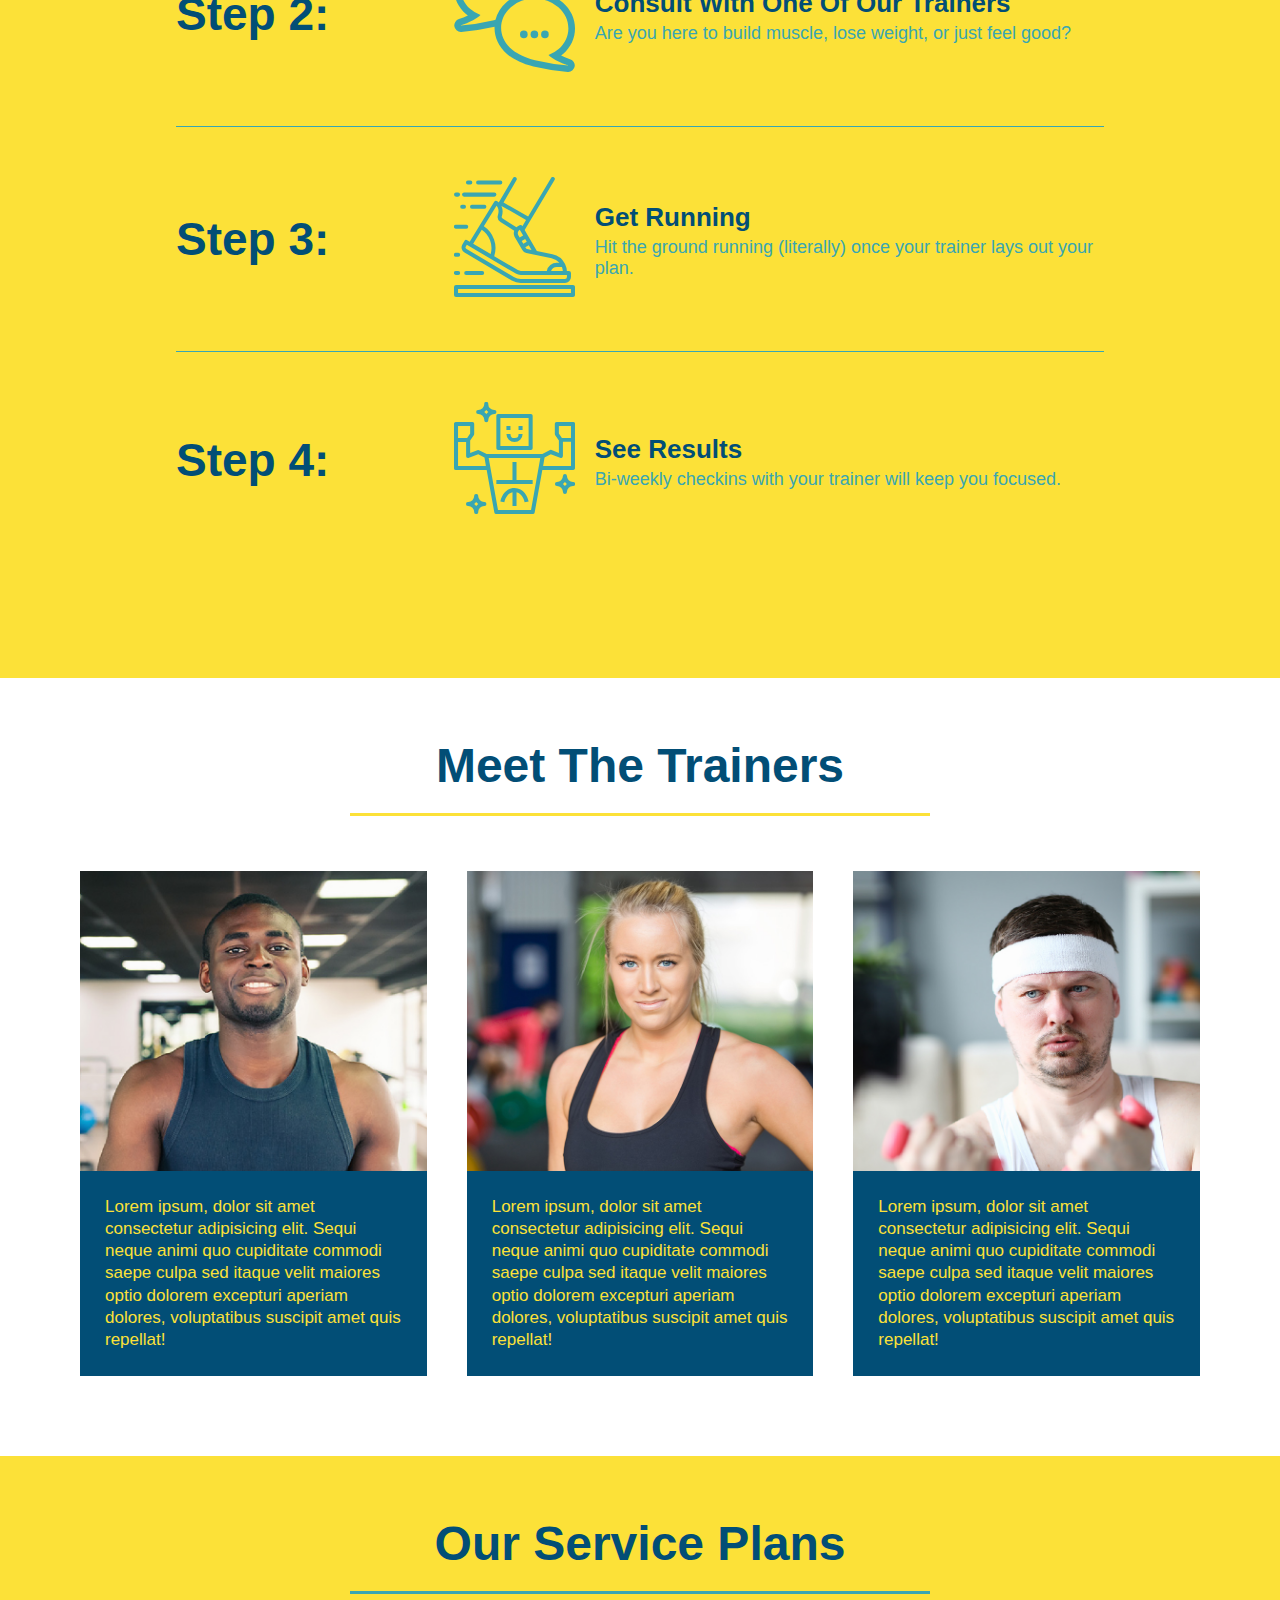
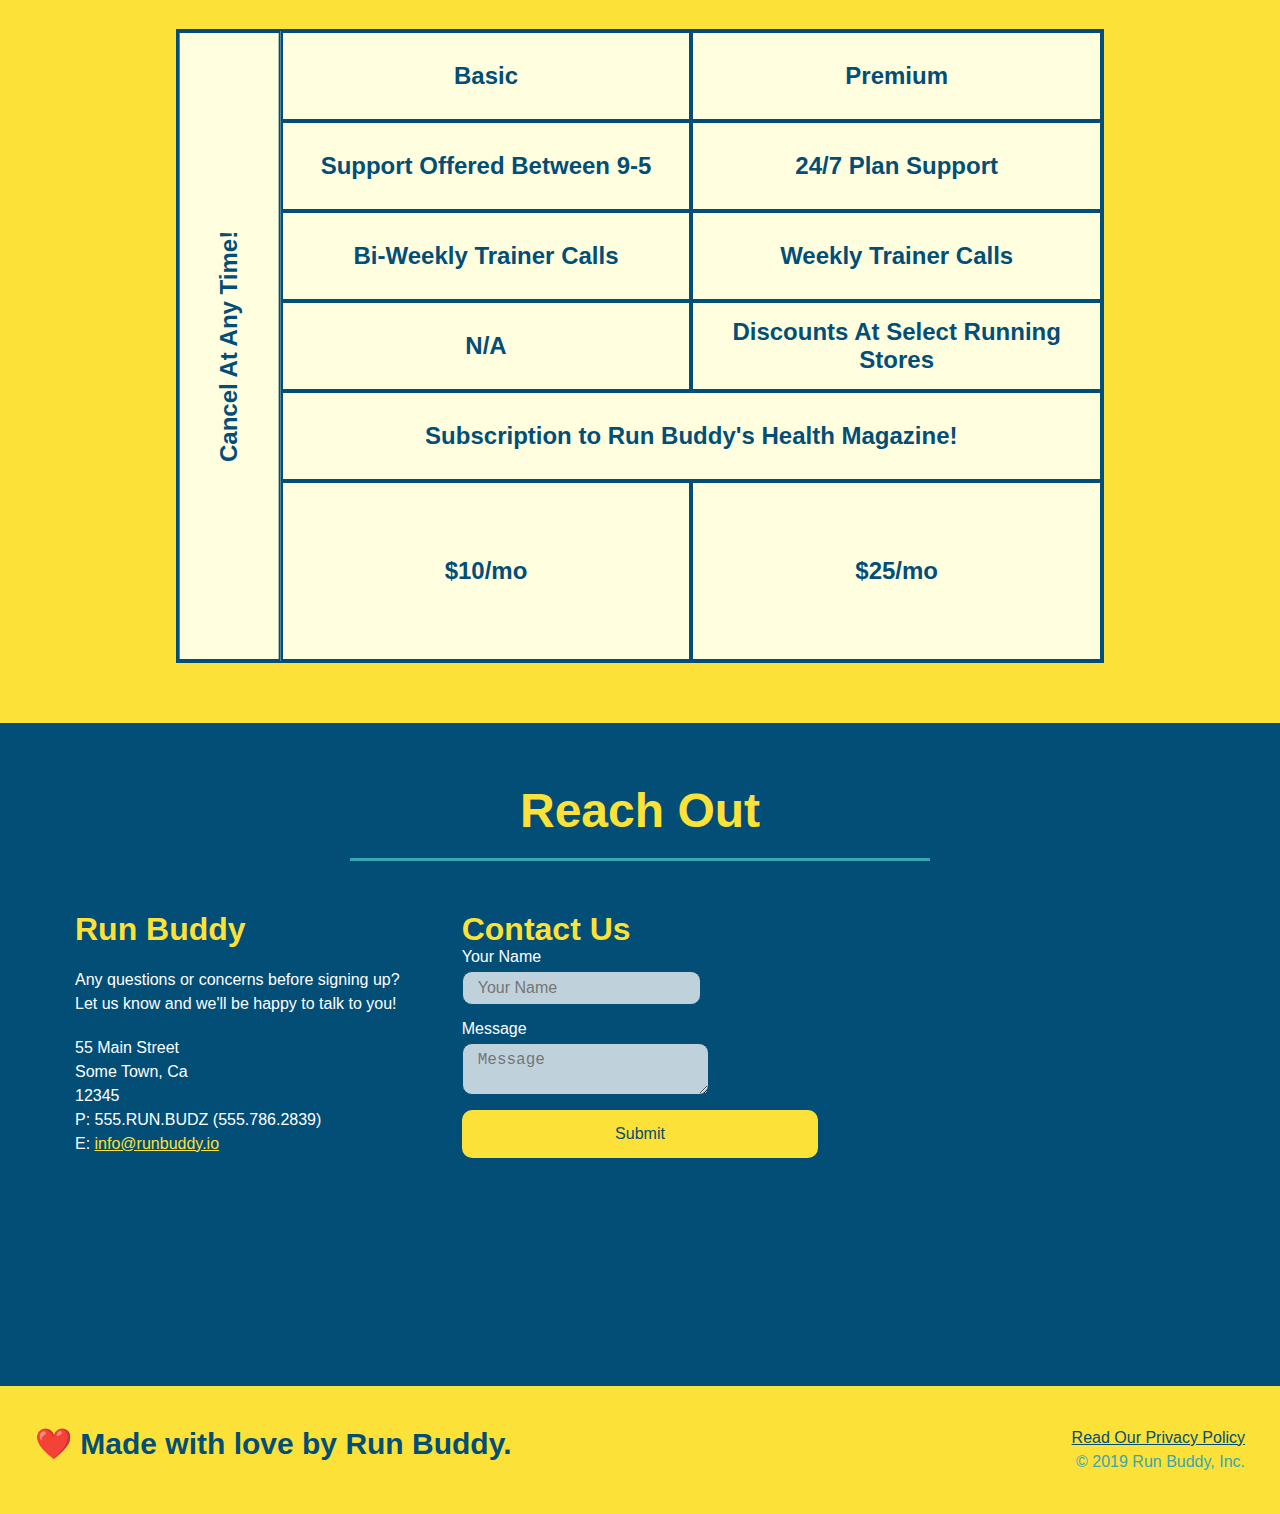
==== commit 5df6a6c7: "trainer hover animation" ====
--- a/index.html
+++ b/index.html
@@ -76,7 +76,7 @@
                           <input type="checkbox" name="age-confirm" id="checkbox" />
                           <label for="checkbox">I acknowledge that I am at least 18 years of age.</label>
                         </span>
-                    </p>
+                    q</p>
                     <button type="submit">
                         Get running!
                     </button>
@@ -171,10 +171,15 @@
             <!-- first trainer bio -->
             <div class="trainers">
                 <article class="trainer">
-                    <img src="./assets/images/trainer-1.jpg" alt="Arron Stephens in his workout clothes, ready to pump iron"/>
+                    <div class="trainer-img trainer-1">
+                        <div>
+                            <h3 class="trainer-name">Arron Stephens</h3>
+                            <h4 class="trainer-role">Speed / Strength</h4>
+                        </div>
+                    </div>
                     <div class="trainer-bio">
-                        <h3 class="trainer-name">Arron Stephens</h3>
-                        <h4 class="trainer-role">Speed / Strength</h4>
+                        <h3>Arron Stephens</h3>
+                        <h4>Speed / Strength</h4>
                         <p>
                             Lorem ipsum, dolor sit amet consectetur adipisicing elit. Sequi neque animi quo cupiditate commodi saepe culpa sed
                             itaque velit maiores optio dolorem excepturi aperiam dolores, voluptatibus suscipit amet quis repellat!
@@ -184,10 +189,15 @@
 
             <!-- second trainer bio -->
                 <article class="trainer">
-                    <img src="./assets/images/trainer-2.jpg" alt="Joanna Gill cooling off after a workout"/>
+                    <div class="trainer-img trainer-2">
+                        <div>
+                            <h3>Joanna Gill</h3>
+                            <h4>Endurance</h4>
+                        </div>
+                    </div>
                     <div class="trainer-bio">
-                        <h3 class="trainer-name">Joanna Gill</h3>
-                        <h4 class="trainer-role">Endurance</h4>
+                        <h3>Joanna Gill</h3>
+                        <h4>Endurance</h4>
                         <p>
                             Lorem ipsum, dolor sit amet consectetur adipisicing elit. Sequi neque animi quo cupiditate commodi saepe culpa sed
                             itaque velit maiores optio dolorem excepturi aperiam dolores, voluptatibus suscipit amet quis repellat!
@@ -197,10 +207,15 @@
             
             <!-- third trainer bio -->
                 <article class="trainer">
-                    <img src="./assets/images/trainer-3.jpg" alt="Harry Smith wearing a headband and lifting comically small pink weights"/>
+                    <div class="trainer-img trainer-3">
+                        <div>
+                            <h3>Harry "The Headband" Smith</h3>
+                            <h4>Strength</h4>
+                        </div>
+                    </div>
                     <div class="trainer-bio">
-                        <h3 class="trainer-name">Harry "the Headband" Smith</h3>
-                        <h4 class="trainer-role">Strength</h4>
+                        <h3>Harry "the Headband" Smith</h3>
+                        <h4>Strength</h4>
                         <p>
                             Lorem ipsum, dolor sit amet consectetur adipisicing elit. Sequi neque animi quo cupiditate commodi saepe culpa sed
                             itaque velit maiores optio dolorem excepturi aperiam dolores, voluptatibus suscipit amet quis repellat!
--- a/assets/css/style.css
+++ b/assets/css/style.css
@@ -304,8 +304,48 @@
     color: var(--primary-color);
     flex: 1;
 }
-.trainer img {
+.trainer-img {
     width: 100%;
+    min-height: 300px;
+    background-size: cover;
+    display: flex;
+    padding: 15px;
+    align-items: flex-end;
+    position: relative;
+    overflow: hidden
+}
+.trainer:hover .trainer-img::after {
+    opacity: 1;
+}
+.trainer-img::after {
+    content: "";
+    height: 100%;
+    width: 100%;
+    background: linear-gradient(rgba(252, 225, 56, 0.3), var(--secondary-color));
+    position: absolute;
+    top: 0;
+    left: 0;
+    opacity: 0;
+    transition: 0.5s;
+}
+.trainer-img h3 {
+    position: relative;
+    z-index: 1;
+    font-size: 28px;
+    margin-bottom: 5px;
+    top: 200px;
+    transition: 0.6s;
+}
+.trainer-img h4 {
+    position: relative;
+    z-index: 1;
+    font-size: 22px;
+    top: 200px;
+    transition: 0.6s;
+    transition-delay: .2s;
+}
+.trainer:hover .trainer-img h3, .trainer:hover .trainer-img h4 {
+    top: 0;
 }
 .trainer-bio {
     padding: 25px;
@@ -313,14 +353,28 @@
 }
 .trainer-bio h3 {
     font-size: 28px;
+    display: none;
 }
 .trainer-bio h4 {
     font-weight: lighter;
     font-size: 22px;
     margin-bottom: 15px;
+    display: none;
 }
 .trainer-bio p {
     font-size: 17px;
+}
+.trainer-1 {
+    background-image: url("../images/trainer-1.jpg");
+    background-size: cover;
+}
+.trainer-2 {
+    background-image: url("../images/trainer-2.jpg");
+    background-size: cover;
+}
+.trainer-3 {
+    background-image: url("../images/trainer-3.jpg");
+    background-size: cover;
 }
 .text-left {
     text-align: left;
@@ -527,6 +581,12 @@
         grid-column: 1 / -1;
         grid-row: -1;
     }
+    .trainer-img h3, .trainer-img h4, .trainer-img::after {
+        display: none;
+    }
+    .trainer-bio h3, .trainer-bio h4 {
+        display: block;
+    }
 }
   
 /* MEDIA QUERY FOR MOBILE PHONES AND SMALLER */
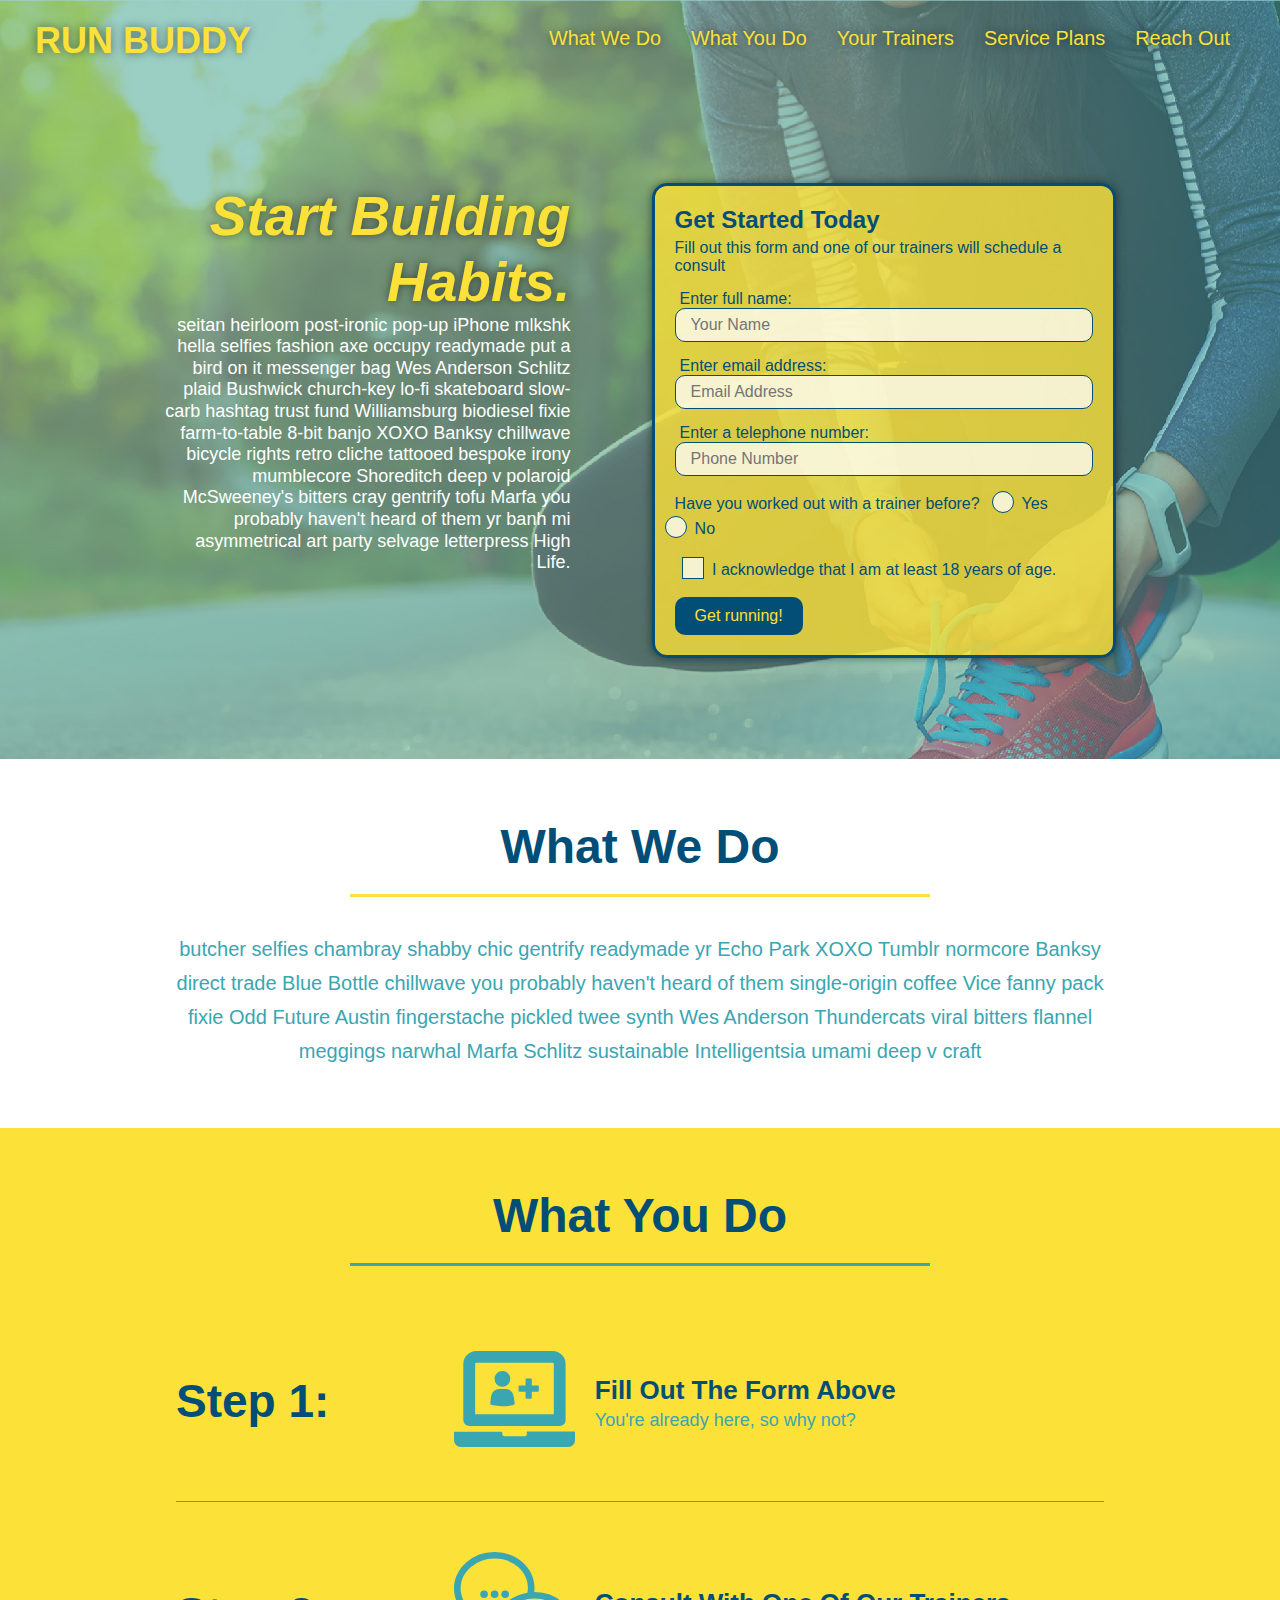
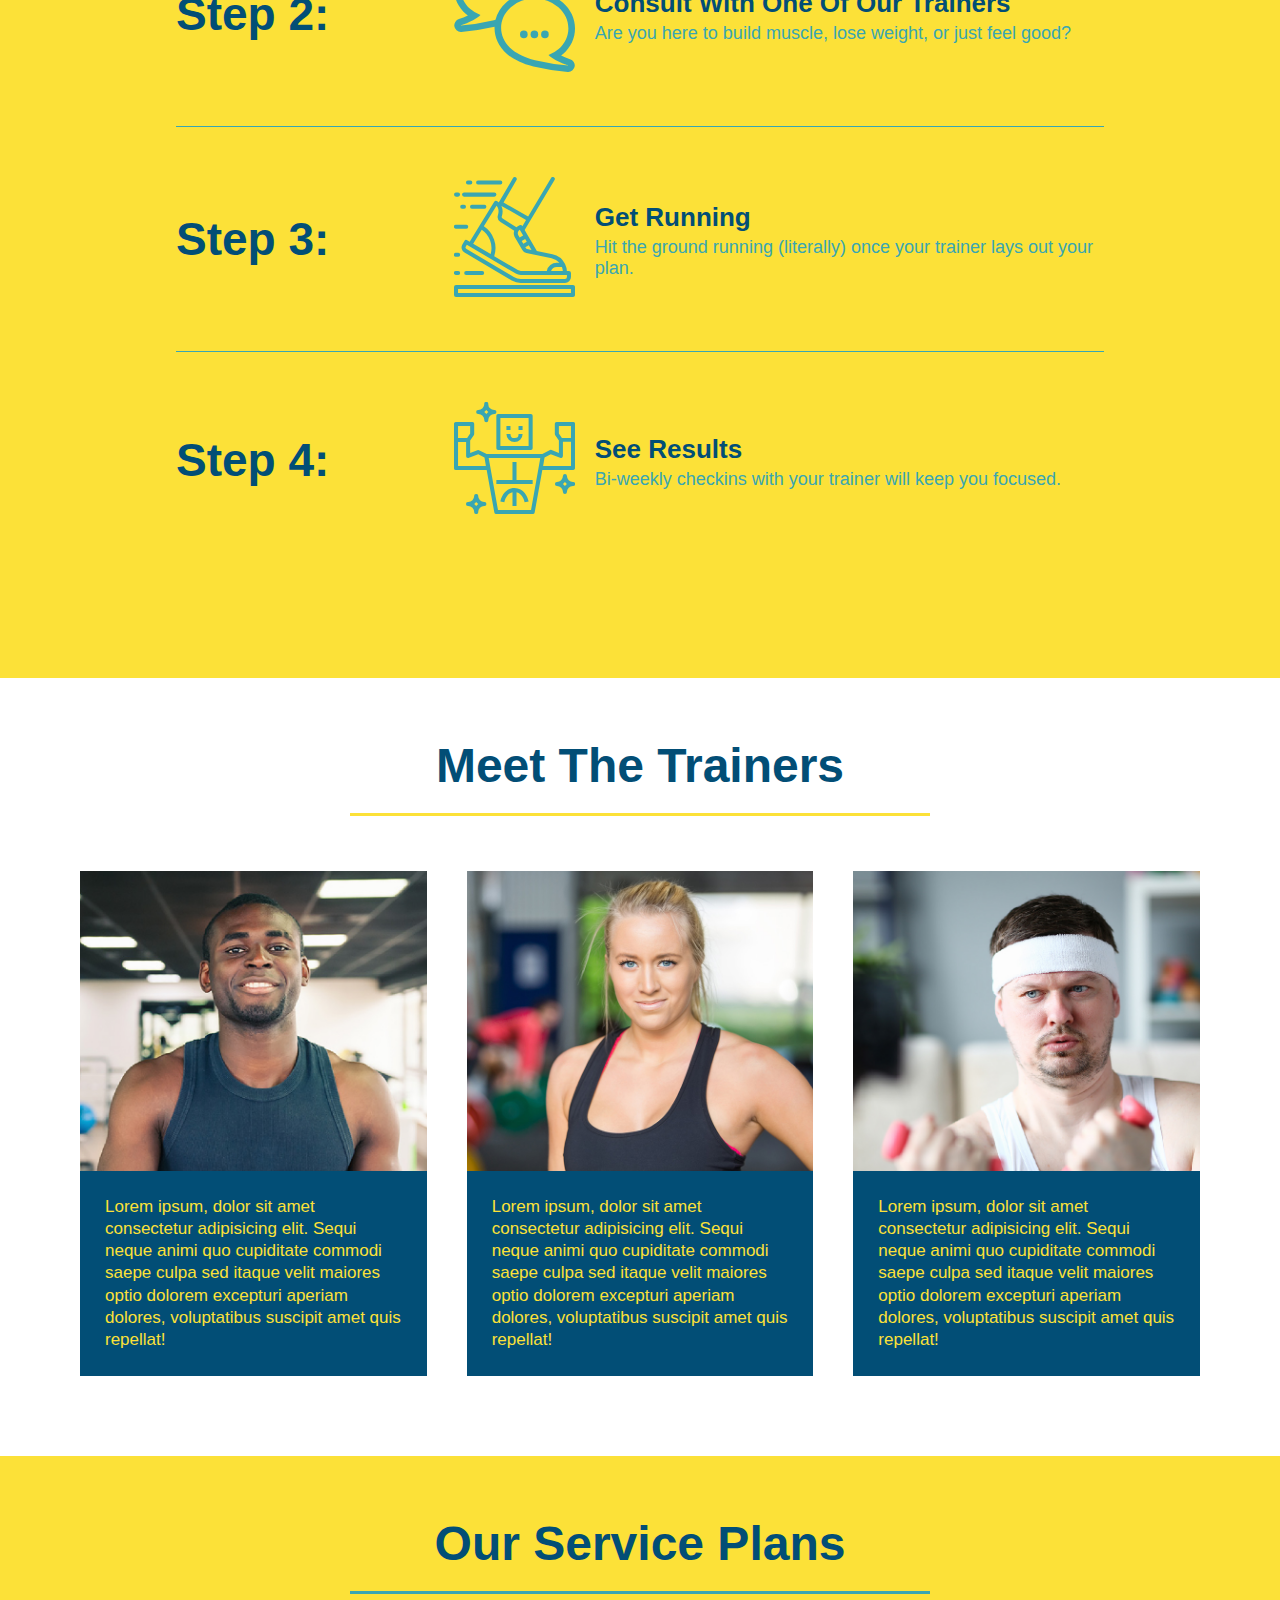
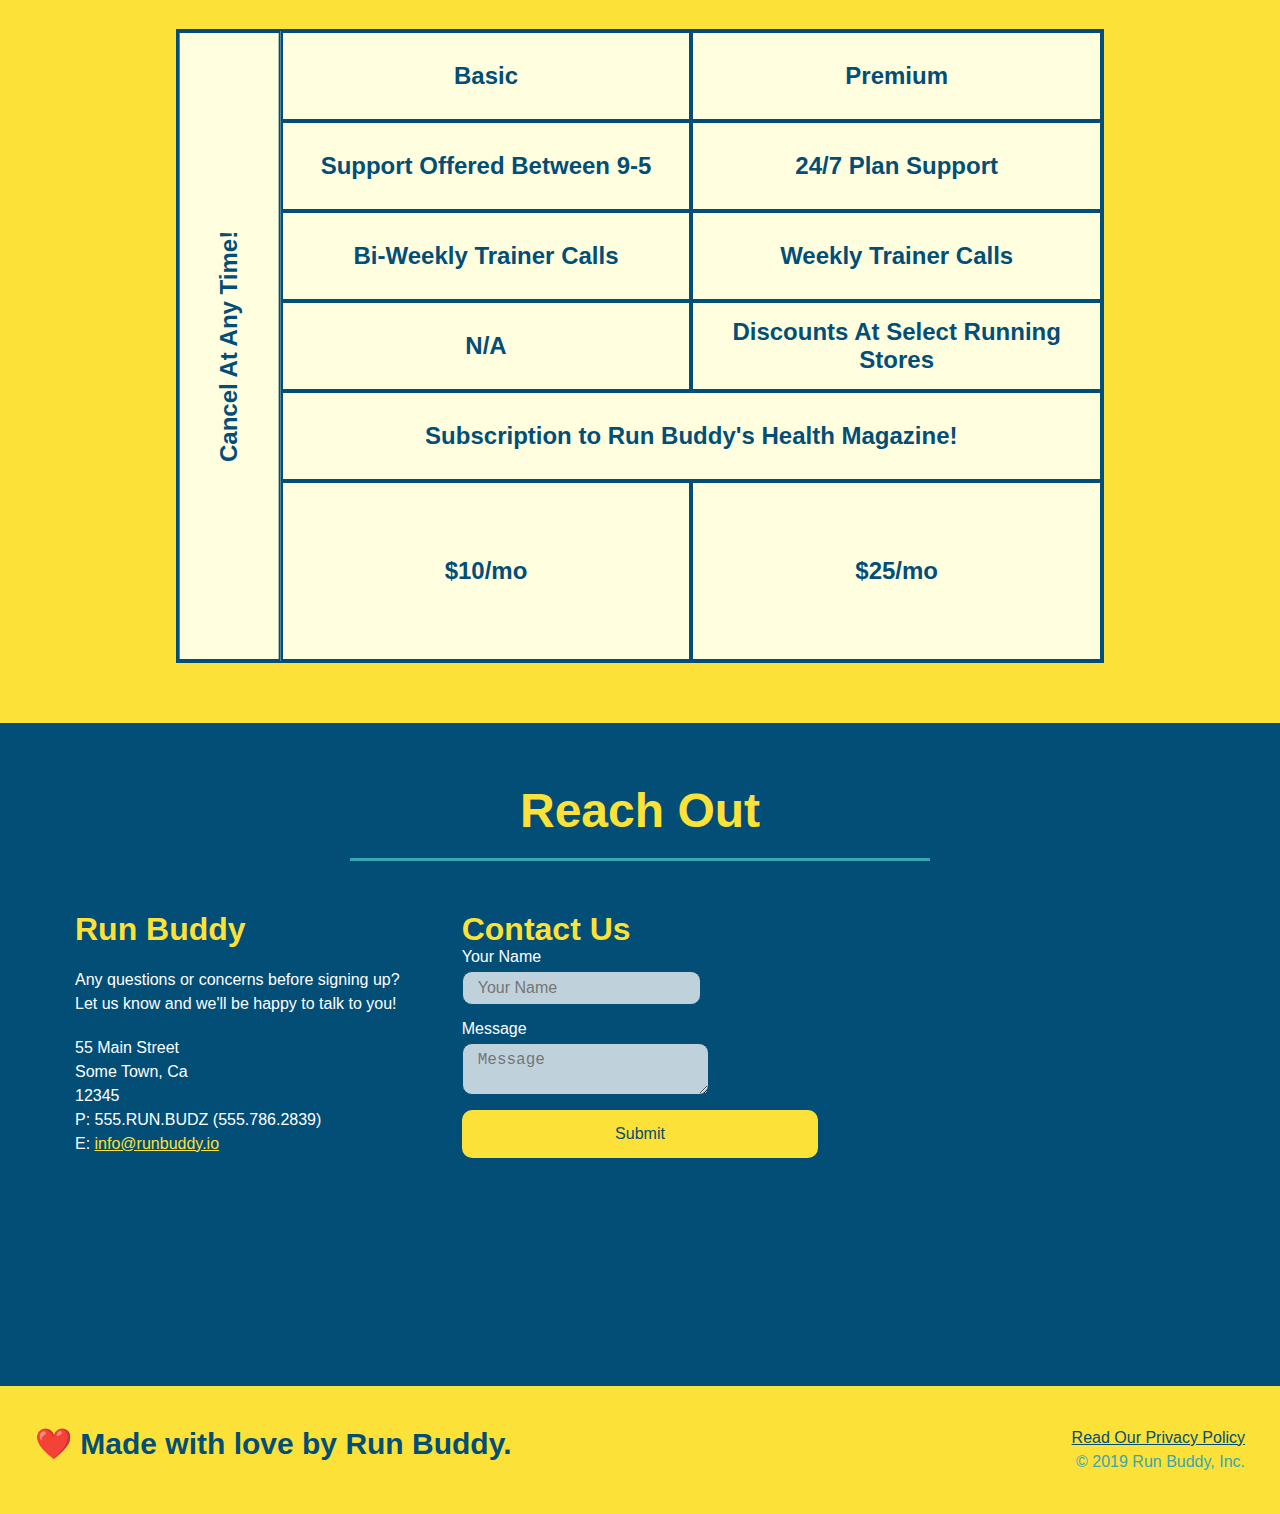
==== commit ff5f6745: "fixed spelling error" ====
--- a/index.html
+++ b/index.html
@@ -76,7 +76,7 @@
                           <input type="checkbox" name="age-confirm" id="checkbox" />
                           <label for="checkbox">I acknowledge that I am at least 18 years of age.</label>
                         </span>
-                    q</p>
+                    </p>
                     <button type="submit">
                         Get running!
                     </button>
--- a/assets/css/style.css
+++ b/assets/css/style.css
@@ -588,7 +588,7 @@
         display: block;
     }
 }
-  
+
 /* MEDIA QUERY FOR MOBILE PHONES AND SMALLER */
 @media screen and (max-width: 575px) {
     .hero-form button {
